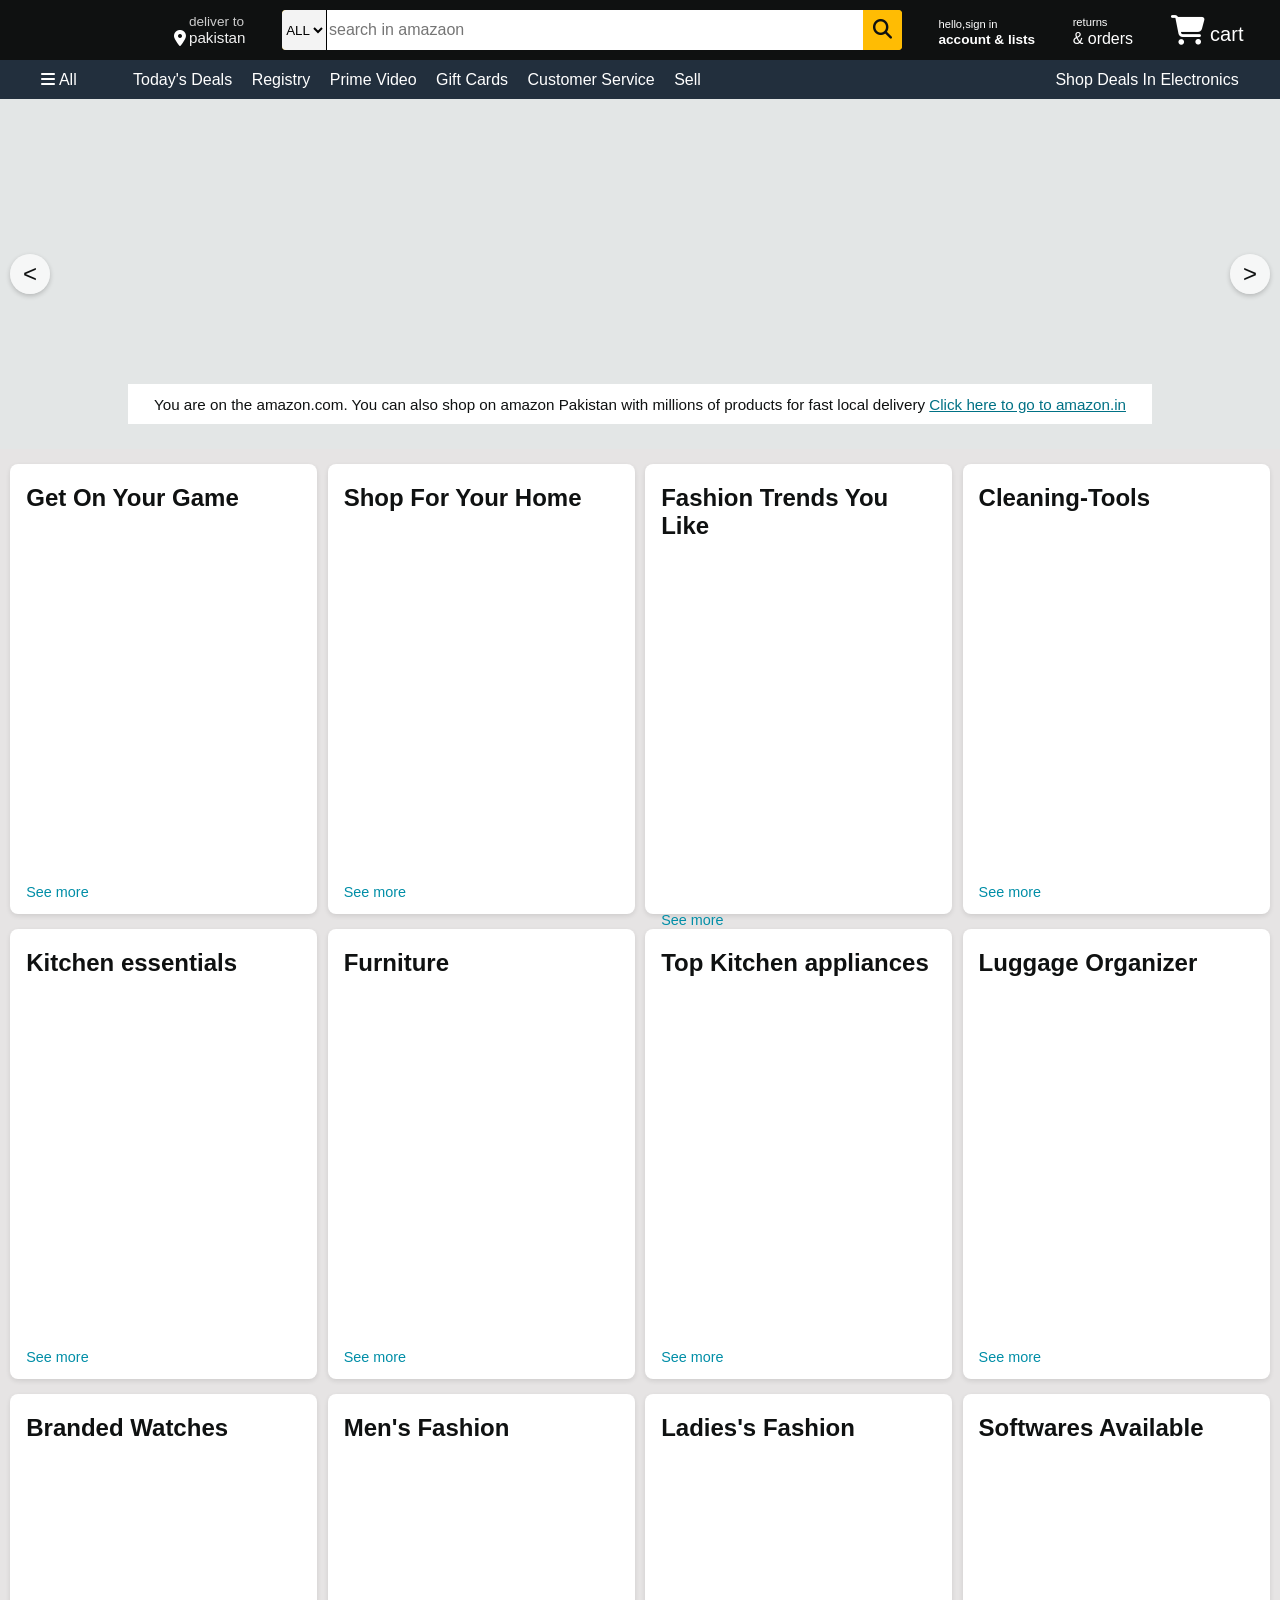
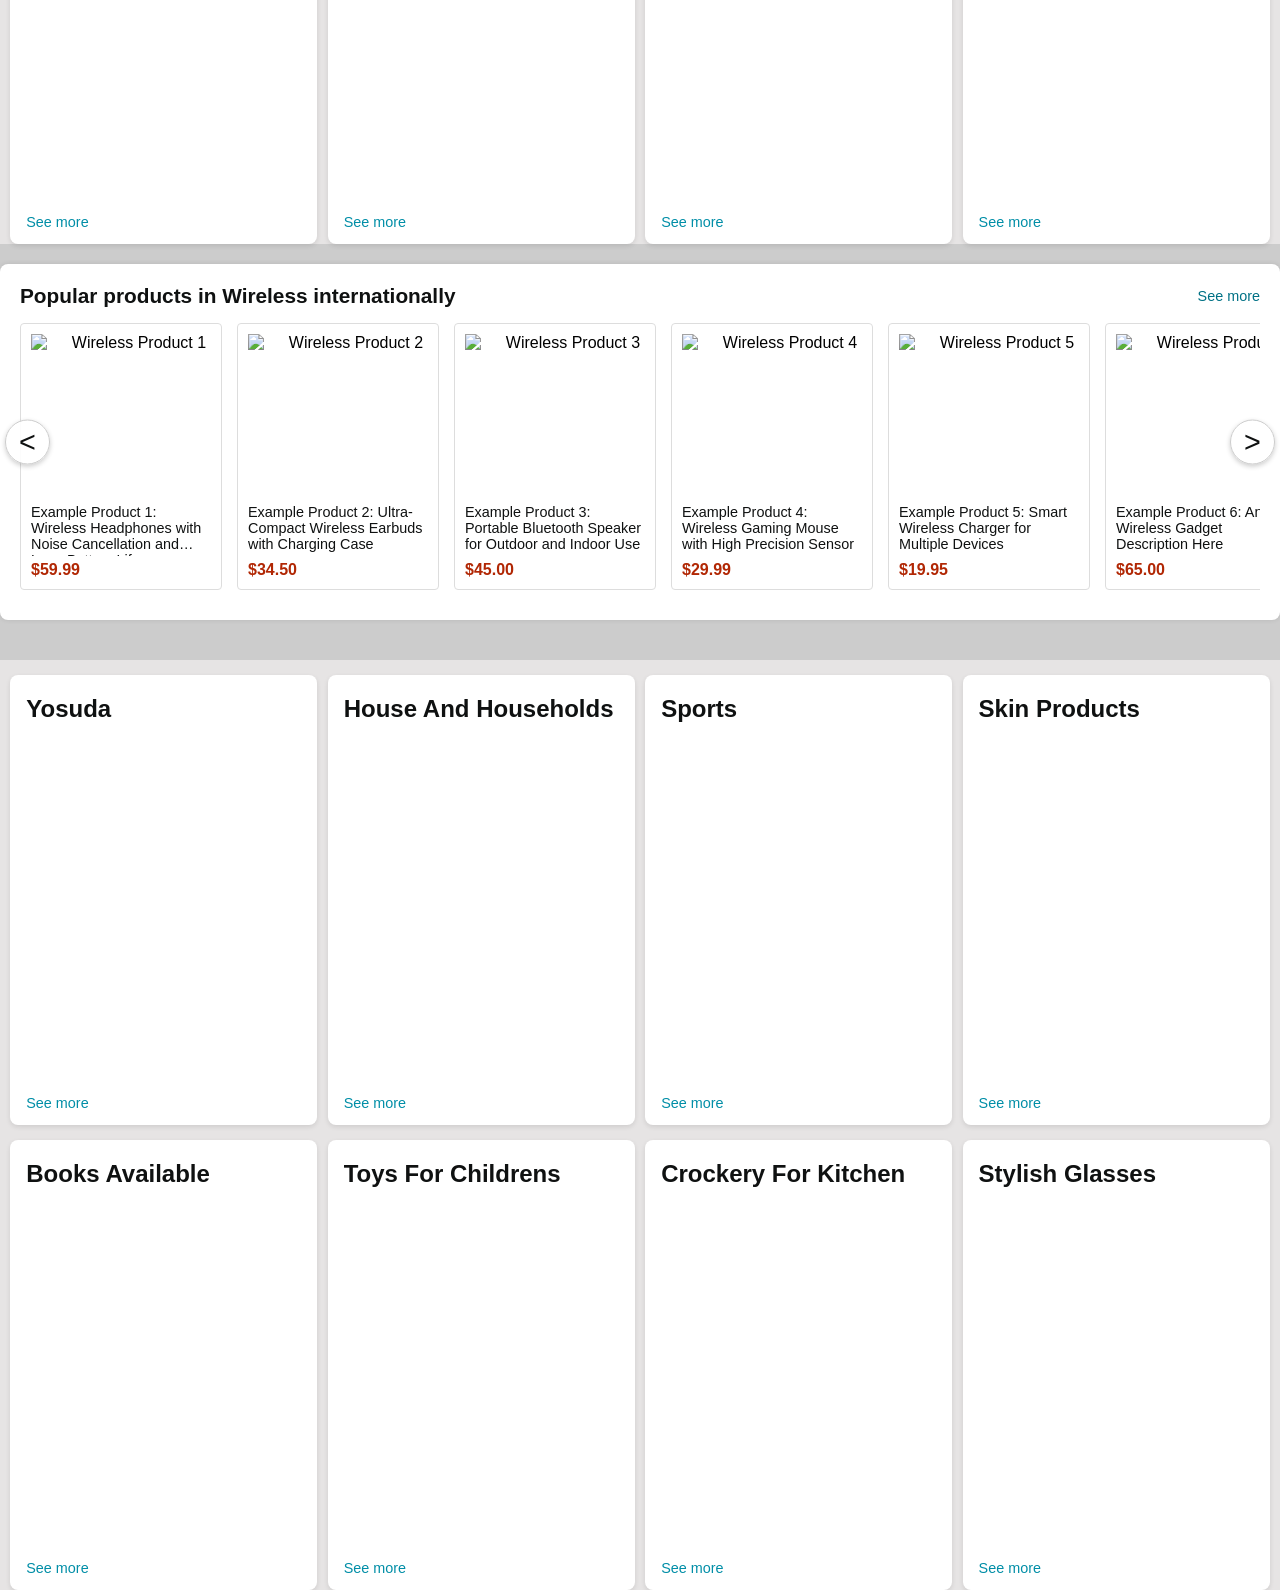
==== index.html @ 7ce976e3 "Rename animatedversionofproject.html to index.html" ====
<!DOCTYPE html>
<html lang="en">
<head>
    <meta charset="UTF-8">
    <meta name="viewport" content="width=device-width, initial-scale=1.0">
    <title>Amazon</title>
    <link rel="stylesheet" href="https://cdnjs.cloudflare.com/ajax/libs/font-awesome/6.7.2/css/all.min.css">
    <style>
        /* CSS from your project.css */
        * {
            margin: 0px;
            font-family: arial;
            border: border-box;
        }
        body {
            margin: 0px;
            font-family: arial;
            background-color: #cccccc;
        }
        .navbar {
            height: 60px;
            background-color: #0f1111;
            color: white;
            display: flex;
            align-items: center;
            justify-content: space-evenly;
        }

        .navlog {
            height: 50px;
            width: 100px;
        }

        .logu {
            background-image: url('https://www.shutterstock.com/image-vector/chattogram-bangladesh-april-24-2023-260nw-2292992631.jpg');
            background-size: cover;
            height: 50px;
            width: 100%;
        }

        .border {
            border: 1.5px solid transparent;
        }

        .border:hover {
            border: 1.5px solid white;
        }

        .hania {
            font-size: 0.85rem;
            color: #cccccc;
            margin-left: 15px;
            align-items: center;
        }

        .hasan {
            font-size: 0.95rem;
            color: #f1f1f1;
            margin-left: 3px;
        }

        .hey {
            display: flex;
            align-items: center;
        }

        .search {
            display: flex;
            justify-content: center;
            background-color: rgb(255, 201, 23);
            width: 620px;
            height: 40px;
            border-radius: 4px;
        }

        .search:hover {
            border: 3px solid rgb(255, 199, 15);
        }

        .we {
            background-color: #f3f3f3;
            width: 50px;
            text-align: center;
            border-top-left-radius: 4px;
            border-bottom-left-radius: 4px;
            border: none;
            border-right: 1px solid black !important;
            width: 45px;
            box-sizing: border-box;
        }

        .with {
            width: 100%;
            font-size: 1rem;
            border: none;
        }

        .searchicon {
            width: 45px;
            display: flex;
            justify-content: center;
            align-items: center;
            font-size: 1.2rem;
            background-color: rgb(255, 188, 3);
            border-top-right-radius: 4px;
            border-bottom-right-radius: 4px;
            color: #0f1111;
        }

        span {
            font-size: 0.7rem;
        }

        .hd {
            font-size: 0.85rem;
            font-weight: 700;
        }

        .navchart i {
            font-size: 30px;
        }

        .navchart {
            font-size: 20px;
        }

        .panel {
            height: 39px;
            background-color: #222f3d;
            display: flex;
            color: white;
            align-items: center;
            justify-content: space-evenly;
        }

        .panel-ops p {
            display: inline;
            margin-left: 15px;
        }

        .panel-ops {
            width: 70%;
            font-weight: 0.85rem;
        }

        .panel-deals {
            font-size: 0.9rem;
            font-weight: 700;
        }

        /* HERO SECTION AND CAROUSEL STYLES - REFINED */
        .hero-section {
            height: 350px; /* Reduced height for better proportions */
            position: relative;
            overflow: hidden;
            display: flex;
            align-items: flex-end;
            justify-content: center;
            background-color: #e3e6e6; /* Fallback color */
        }

        .hero-carousel-container {
            width: 100%;
            height: 100%;
            position: absolute;
            top: 0;
            left: 0;
            overflow: hidden;
            z-index: 1;
        }

        .hero-carousel {
            display: flex;
            width: 100%;
            height: 100%;
            transition: transform 0.5s ease-in-out;
        }

        .hero-carousel-item {
            min-width: 100%;
            height: 100%;
            background-size: cover;
            background-position: center top; /* Changed to center top to ensure top alignment */
            flex-shrink: 0;
            background-repeat: no-repeat;
        }

        .high {
            background-color: white;
            height: 40px;
            color: #0f1111;
            display: flex;
            justify-content: center;
            align-items: center;
            font-size: 0.95rem;
            width: 80%;
            margin-bottom: 25px;
            position: relative;
            z-index: 3;
            padding: 0 15px;
            box-sizing: border-box;
            text-align: center;
        }

        .hero-section a {
            color: #007185;
        }

        /* Scroll buttons for hero carousel */
        .hero-section .scroll-button {
            position: absolute;
            top: 50%;
            transform: translateY(-50%);
            z-index: 2;
            background-color: rgba(255, 255, 255, 0.7);
            border: none;
            border-radius: 50%;
            width: 40px;
            height: 40px;
            display: flex;
            justify-content: center;
            align-items: center;
            cursor: pointer;
            font-size: 1.5rem;
            color: #0f1111;
            box-shadow: 0 2px 5px rgba(0,0,0,0.2);
            transition: background-color 0.2s, border-color 0.2s;
        }

        .hero-section .scroll-button:hover {
            background-color: rgba(255, 255, 255, 1);
        }

        #heroScrollLeft {
            left: 10px;
        }

        #heroScrollRight {
            right: 10px;
        }

        .shop-section {
            display: flex;
            flex-wrap: wrap;
            justify-content: space-evenly;
            background-color: rgb(230, 228, 228);
        }

        .box {
            height: 450px;
            width: 24%;
            background-color: white;
            padding: 20px 0px 15px;
            margin-top: 15px;
            box-shadow: 0 2px 5px rgba(0,0,0,0.1);
            border-radius: 8px;
            box-sizing: border-box;
        }

        .box-image {
            height: 340px;
            background-size: contain; /* Changed to contain to ensure full image visibility */
            background-position: center;
            background-repeat: no-repeat;
            margin-top: 1rem;
            margin-bottom: 1rem;
        }

        .bos-content {
            margin-left: 1rem;
            margin-right: 1rem;
        }

        .bos-content h2 {
            margin-bottom: 10px;
            color: #0f1111;
        }

        .bos-content p {
            color: #018ea7;
            font-size: 0.9rem;
            cursor: pointer;
        }
        .bos-content p:hover {
            color: #c45500;
            text-decoration: underline;
        }

        /* --- New styles for horizontal scroll section --- */
        .products-carousel-container {
            background-color: white;
            margin: 20px auto 40px auto;
            padding: 20px;
            position: relative;
            overflow: hidden;
            box-shadow: 0 0 5px rgba(0,0,0,0.1);
            max-width: 98%;
            border-radius: 8px;
        }

        .carousel-header {
            display: flex;
            justify-content: space-between;
            align-items: center;
            margin-bottom: 15px;
        }

        .carousel-header h2 {
            font-size: 1.3rem;
            color: #0f1111;
        }

        .carousel-header a {
            font-size: 0.9rem;
            color: #007185;
            text-decoration: none;
        }

        .carousel-header a:hover {
            color: #c45500;
            text-decoration: underline;
        }

        .products-carousel {
            display: flex;
            overflow-x: scroll;
            scroll-behavior: smooth;
            -webkit-overflow-scrolling: touch;
            padding-bottom: 10px;
        }

        /* Hide scrollbar for a cleaner look */
        .products-carousel::-webkit-scrollbar {
            display: none;
        }
        .products-carousel {
            -ms-overflow-style: none;
            scrollbar-width: none;
        }

        .carousel-item {
            flex: 0 0 auto;
            width: 200px;
            margin-right: 15px;
            background-color: #fff;
            border: 1px solid #ddd;
            border-radius: 4px;
            overflow: hidden;
            text-align: center;
            padding-bottom: 10px;
            display: flex;
            flex-direction: column;
            justify-content: space-between;
        }

        .carousel-item:last-child {
            margin-right: 0;
        }

        .carousel-item img {
            width: 100%;
            height: 150px;
            object-fit: contain;
            display: block;
            margin-bottom: 10px;
            padding: 10px;
        }

        .carousel-item .item-info {
            padding: 0 10px;
            text-align: left;
        }

        .carousel-item p.title {
            font-size: 0.9rem;
            color: #0f1111;
            margin: 0;
            height: 3.6em;
            overflow: hidden;
            text-overflow: ellipsis;
            display: -webkit-box;
            -webkit-line-clamp: 3;
            -webkit-box-orient: vertical;
        }

        .carousel-item .price {
            font-weight: bold;
            color: #B12704;
            margin-top: 5px;
            font-size: 1rem;
        }

        /* Common scroll button positioning for product carousel */
        .products-carousel-container .scroll-button {
            position: absolute;
            top: 50%;
            transform: translateY(-50%);
            background-color: rgba(255, 255, 255, 0.9);
            border: 1px solid #ccc;
            border-radius: 50%;
            width: 45px;
            height: 45px;
            display: flex;
            justify-content: center;
            align-items: center;
            cursor: pointer;
            font-size: 1.8rem;
            color: #0f1111;
            z-index: 10;
            box-shadow: 0 2px 5px rgba(0,0,0,0.2);
            transition: background-color 0.2s, border-color 0.2s;
        }

        .products-carousel-container .scroll-button:hover {
            background-color: rgba(255, 255, 255, 1);
            border-color: #aaa;
        }

        #scrollLeft {
            left: 5px;
        }

        #scrollRight {
            right: 5px;
        }

    </style>
</head>
<body>
    <header>
        <div class="navbar">
            <div class="navlog border">
                <div class="logu"></div>
            </div>
            <div class="hello border">
                <p class="hania">deliver to</p>
                <div class="hey">
                    <i class="fa-solid fa-location-dot"></i>
                    <p class="hasan">pakistan</p>
                </div>
            </div>
            <div class="search">
                <select class="we">
                    <option>ALL</option>
                    <option>Electronics</option>
                    <option>Watches</option>
                    <option>ladies's Fashion</option>
                    <option>Men's Fashion</option>
                    <option>lagguage Organizer</option>
                </select>
                <input placeholder="search in amazaon" class="with">
                <div class="searchicon">
                    <i class="fa-solid fa-magnifying-glass"></i>
                </div>
            </div>
            <div class="signup border">
                <p><span>hello,sign in</span></p>
                <p class="hd">account & lists</p>
            </div>
            <div class="signuphey border">
                <p><span>returns</span></p>
                <p class="hds ">& orders</p>
            </div>
            <div class="navchart border">
                <i class="fa-solid fa-cart-shopping"></i>
                cart
            </div>
        </div>
        <div class="panel">
            <div class="panel-all">
                <i class="fa-solid fa-bars"></i>
                All
            </div>
            <div class="panel-ops">
                <p>Today's Deals</p>
                <p>Registry</p>
                <p>Prime Video</p>
                <p>Gift Cards</p>
                <p>Customer Service</p>
                <p>Sell</p>
            </div>
            <div id="panel-deals">
                Shop Deals In Electronics
            </div>
        </div>
    </header>
    <div class="hero-section">
        <div class="hero-carousel-container">
            <div class="hero-carousel" id="heroCarousel">
                <div class="hero-carousel-item" style="background-image: url('https://m.media-amazon.com/images/I/61DUO0NqyyL._SX3000_.jpg');"></div>
                <div class="hero-carousel-item" style="background-image: url('https://m.media-amazon.com/images/I/619geyiQI5L._SX3000_.jpg');"></div>
                <div class="hero-carousel-item" style="background-image: url('https://m.media-amazon.com/images/I/61Yx5-N155L._SX3000_.jpg');"></div>
                <div class="hero-carousel-item" style="background-image: url('https://m.media-amazon.com/images/I/71qcoYgEhzL._SX3000_.jpg');"></div>
                <div class="hero-carousel-item" style="background-image: url('https://m.media-amazon.com/images/I/61TD5JLGhIL._SX3000_.jpg');"></div>
            </div>
        </div>
        <div class="high">
            <p>You are on the amazon.com. You can also shop on amazon Pakistan with millions of products for fast local delivery <a href="#">Click here to go to amazon.in</a></p>
        </div>
        <button id="heroScrollLeft" class="scroll-button">&lt;</button>
        <button id="heroScrollRight" class="scroll-button">&gt;</button>
    </div>
    <div class="shop-section">
        <div class="box1 box">
            <div class="bos-content">
                <h2>Get On Your Game</h2>
                <div class="box-image" style="background-image: url('https://images-na.ssl-images-amazon.com/images/G/01/AmazonExports/Events/2024/Stores-Gaming/FinalGraphics/Fuji_Gaming_store_Dashboard_card_1x_EN._SY304_CB564799420_.jpg');"></div>
                <p>See more</p>
            </div>
        </div>
        <div class="box2 box">
            <div class="bos-content">
                <h2>Shop For Your Home </h2>
                <div class="box-image" style="background-image: url('hddhdhjjjjjjjjjjjjjjjjjjjjjjjjj.jpg');"></div>
                <p>See more</p>
            </div>
        </div>
        <div class="box3 box">
            <div class="bos-content">
                <h2>Fashion Trends You Like</h2>
                <div class="box-image" style="background-image: url('CURRENT.jpg');"></div>
                <p>See more</p>
            </div>
        </div>
        <div class="bos4 box">
            <div class="bos-content">
                <h2>Cleaning-Tools</h2>
                <div class="box-image" style="background-image: url('https://m.media-amazon.com/images/I/717rVaGXZ4L._AC_UL480_FMwebp_QL65_.jpg');"></div>
                <p>See more</p>
            </div>
        </div>
        <div class="bos4 box">
            <div class="bos-content">
                <h2>Kitchen essentials</h2>
                <div class="box-image" style="background-image: url('djjddjdjd.jpg');"></div>
                <p>See more</p>
            </div>
        </div>
        <div class="bos4 box">
            <div class="bos-content">
                <h2>Furniture</h2>
                <div class="box-image" style="background-image: url('https://m.media-amazon.com/images/I/81pt+9hPvRL._AC_UL480_FMwebp_QL65_.jpg');"></div>
                <p>See more</p>
            </div>
        </div>
        <div class="bos4 box">
            <div class="bos-content">
                <h2>Top Kitchen appliances</h2>
                <div class="box-image" style="background-image: url('KITCHEN.jpg');"></div>
                <p>See more</p>
            </div>
        </div>
        <div class="bos4 box">
            <div class="bos-content">
                <h2>Luggage Organizer</h2>
                <div class="box-image" style="background-image: url('https://m.media-amazon.com/images/I/71puunyRkGL._AC_UL480_FMwebp_QL65_.jpg');"></div>
                <p>See more</p>
            </div>
        </div>
        <div class="bos4 box">
            <div class="bos-content">
                <h2>Branded Watches</h2>
                <div class="box-image" style="background-image: url('https://m.media-amazon.com/images/I/61im3OsaksL._AC_UL480_FMwebp_QL65_.jpg');"></div>
                <p>See more</p>
            </div>
        </div>
        <div class="bos4 box">
            <div class="bos-content">
                <h2>Men's Fashion</h2>
                <div class="box-image" style="background-image: url('https://m.media-amazon.com/images/I/710o0VupScL._AC_UL480_FMwebp_QL65_.jpg');"></div>
                <p>See more</p>
            </div>
        </div>
        <div class="bos4 box">
            <div class="bos-content">
                <h2>Ladies's Fashion</h2>
                <div class="box-image" style="background-image: url('https://m.media-amazon.com/images/I/61JCHH0bX5L._AC_UL480_FMwebp_QL65_.jpg');"></div>
                <p>See more</p>
            </div>
        </div>
        <div class="bos4 box">
            <div class="bos-content">
                <h2>Softwares Available</h2>
                <div class="box-image" style="background-image: url('https://m.media-amazon.com/images/I/71dIA+61J2L._AC_UY327_FMwebp_QL65_.jpg');"></div>
                <p>See more</p>
            </div>
        </div>
    </div>

    <div class="products-carousel-container">
        <div class="carousel-header">
            <h2>Popular products in Wireless internationally</h2>
            <a href="#">See more</a>
        </div>
        <div class="products-carousel" id="productsCarousel">
            <div class="carousel-item">
                <img src="https://m.media-amazon.com/images/I/51oKJkR+k9L._AC_SY200_.jpg" alt="Wireless Product 1">
                <div class="item-info">
                    <p class="title">Example Product 1: Wireless Headphones with Noise Cancellation and Long Battery Life</p>
                    <p class="price">$59.99</p>
                </div>
            </div>
            <div class="carousel-item">
                <img src="https://m.media-amazon.com/images/I/71XpjL4qkPL._AC_SY200_.jpg" alt="Wireless Product 2">
                <div class="item-info">
                    <p class="title">Example Product 2: Ultra-Compact Wireless Earbuds with Charging Case</p>
                    <p class="price">$34.50</p>
                </div>
            </div>
            <div class="carousel-item">
                <img src="https://m.media-amazon.com/images/I/61oUfE5lY-L._AC_SY200_.jpg" alt="Wireless Product 3">
                <div class="item-info">
                    <p class="title">Example Product 3: Portable Bluetooth Speaker for Outdoor and Indoor Use</p>
                    <p class="price">$45.00</p>
                </div>
            </div>
            <div class="carousel-item">
                <img src="https://m.media-amazon.com/images/I/61ppcpeZw1L._AC_SY200_.jpg" alt="Wireless Product 4">
                <div class="item-info">
                    <p class="title">Example Product 4: Wireless Gaming Mouse with High Precision Sensor</p>
                    <p class="price">$29.99</p>
                </div>
            </div>
            <div class="carousel-item">
                <img src="https://m.media-amazon.com/images/I/610Jl4dUB7L._AC_SY200_.jpg" alt="Wireless Product 5">
                <div class="item-info">
                    <p class="title">Example Product 5: Smart Wireless Charger for Multiple Devices</p>
                    <p class="price">$19.95</p>
                </div>
            </div>
            <div class="carousel-item">
                <img src="https://m.media-amazon.com/images/I/51oKJkR+k9L._AC_SY200_.jpg" alt="Wireless Product 6">
                <div class="item-info">
                    <p class="title">Example Product 6: Another Wireless Gadget Description Here</p>
                    <p class="price">$65.00</p>
                </div>
            </div>
            <div class="carousel-item">
                <img src="https://m.media-amazon.com/images/I/71XpjL4qkPL._AC_SY200_.jpg" alt="Wireless Product 7">
                <div class="item-info">
                    <p class="title">Example Product 7: High-Quality Wireless Audio System</p>
                    <p class="price">$120.00</p>
                </div>
            </div>
            <div class="carousel-item">
                <img src="https://m.media-amazon.com/images/I/71XpjL4qkPL._AC_SY200_.jpg" alt="Wireless Product 7">
                <div class="item-info">
                    <p class="title">Example Product 7: High-Quality Wireless Audio System</p>
                    <p class="price">$120.00</p>
                </div>
            </div>
            <div class="carousel-item">
                <img src="https://m.media-amazon.com/images/I/51KP3UHdKML._AC_UY327_FMwebp_QL65_.jpg" alt="Wireless Product 7">
                <div class="item-info">
                    <p class="title">AI Real-Time Translation Earbuds for iPhone & Android - 144 Language Wireless Translator Headphones, 3-in-1 Bluetooth Earbuds with Portable Charging Case for Travel, Business, Learning
                        4.6 out of 5 stars 70</p>
                    <p class="price">$120.00</p>
                </div>
            </div>
            <div class="carousel-item">
                <img src="https://m.media-amazon.com/images/I/71uyX5g5G7L._AC_UY327_FMwebp_QL65_.jpg" alt="Wireless Product 7">
                <div class="item-info">
                    <p class="title">Example Product 8: High-Quality Wireless Audio System and noise efffectless</p>
                    <p class="price">$160.00</p>
                </div>
            </div>
            <div class="carousel-item">
                <img src="https://m.media-amazon.com/images/I/81xr+BrYBwL._AC_UY327_FMwebp_QL65_.jpg" alt="Wireless Product 7">
                <div class="item-info">
                    <p class="title">Example Product 9: High-Quality Wireless Audio System and good quality</p>
                    <p class="price">$90.00</p>
                </div>
            </div>
            <div class="carousel-item">
                <img src="https://m.media-amazon.com/images/I/61WKcjkiy5L._AC_UY327_FMwebp_QL65_.jpg" alt="Wireless Product 7">
                <div class="item-info">
                    <p class="title">Universal Travel Adapter with 2 PD20W USB-C & 2 QC18W USB-A Ports, Fast Charging International Power Plug Adapter, All-in-One Worldwide Adaptor Converter Wall Charger for US EU UK AUS Asia
                        4.5 out of 5 stars </p>
                    <p class="price">$180.00</p>
                </div>
            </div>
            <div class="carousel-item">
                <img src="https://m.media-amazon.com/images/I/61w+rTqJ1VL._AC_UY327_FMwebp_QL65_.jpg" alt="Wireless Product 7">
                <div class="item-info">
                    <p class="title">Mini Projector, Support 4K 1080P Portable Projector with Dual Band WIFI6 5G Wireless 5.2 Bluetooth Android 11, 200 ANSI Lumens, 180° Rotatable, Auto Keystone Correction,35"-130" Screen Video Projector
                        4.0 out of 5 stars </p>
                    <p class="price">$140.00</p>
                </div>
            </div>
            <div class="carousel-item">
                <img src="https://m.media-amazon.com/images/I/51tbWVPtckL._AC_UY327_FMwebp_QL65_.jpg" alt="Wireless Product 7">
                <div class="item-info">
                    <p class="title">PS4 Slim 500GB Console + Controller</p>
                    <p class="price">$110.00</p>
                </div>
            </div>
        </div>
        <button id="scrollLeft" class="scroll-button">&lt;</button>
        <button id="scrollRight" class="scroll-button">&gt;</button>
    </div>
    <div class="shop-section">
        <div class="box">
            <div class="bos-content">
                <h2>Yosuda</h2>
                <div class="box-image" style="background-image: url('https://m.media-amazon.com/images/I/71PYD65+psL._AC_UY327_FMwebp_QL65_.jpg');"></div>
                <p>See more</p>
            </div>
        </div>

        <div class="box">
            <div class="bos-content">
                <h2>House And Households</h2>
                <div class="box-image" style="background-image: url('https://m.media-amazon.com/images/I/61g3ZXFb10L._AC_UL480_FMwebp_QL65_.jpg');"></div>
                <p>See more</p>
            </div>
        </div>
        <div class="box">
            <div class="bos-content">
                <h2>Sports</h2>
                <div class="box-image" style="background-image: url('https://m.media-amazon.com/images/I/51fNN0bqk7L._AC_UL480_FMwebp_QL65_.jpg');"></div>
                <p>See more</p>
            </div>
        </div>
        <div class="box">
            <div class="bos-content">
                <h2>Skin Products</h2>
                <div class="box-image" style="background-image: url('https://m.media-amazon.com/images/I/717F3ObzIeL._AC_UL480_FMwebp_QL65_.jpg');"></div>
                <p>See more</p>
            </div>
        </div>
        <div class="box">
            <div class="bos-content">
                <h2>Books Available</h2>
                <div class="box-image" style="background-image: url('https://m.media-amazon.com/images/I/51UmNg33hCL._AC_UY399_FMwebp_.jpg?aicid=books-design-system-web');"></div>
                <p>See more</p>
            </div>
        </div>
        <div class="box">
            <div class="bos-content">
                <h2>Toys For Childrens</h2>
                <div class="box-image" style="background-image: url('https://m.media-amazon.com/images/I/71+UUqhLe5L._AC_UL480_FMwebp_QL65_.jpg');"></div>
                <p>See more</p>
            </div>
        </div>
        <div class="box">
            <div class="bos-content">
                <h2>Crockery For Kitchen</h2>
                <div class="box-image" style="background-image: url('https://img.drz.lazcdn.com/static/pk/p/38fbc07032b2926658c23b5c4dc7c052.jpg_200x200q80.avif');"></div>
                <p>See more</p>
            </div>
        </div>
        <div class="box">
            <div class="bos-content">
                <h2>Stylish Glasses</h2>
                <div class="box-image" style="background-image:url('https://m.media-amazon.com/images/I/61tfFIkBmHL._AC_UL480_FMwebp_QL65_.jpg');"></div>
                <p>See more</p>
            </div>
        </div>
    </div>
    <script>
        document.addEventListener('DOMContentLoaded', function() {
            // Product Carousel Logic
            const productsCarousel = document.getElementById('productsCarousel');
            const productsScrollLeftBtn = document.getElementById('scrollLeft');
            const productsScrollRightBtn = document.getElementById('scrollRight');

            if (productsCarousel && productsScrollLeftBtn && productsScrollRightBtn) {
                productsScrollRightBtn.addEventListener('click', () => {
                    productsCarousel.scrollBy({
                        left: 300,
                        behavior: 'smooth'
                    });
                });

                productsScrollLeftBtn.addEventListener('click', () => {
                    productsCarousel.scrollBy({
                        left: -300,
                        behavior: 'smooth'
                    });
                });
            }

            // Hero Carousel Logic
            const heroCarousel = document.getElementById('heroCarousel');
            const heroScrollLeftBtn = document.getElementById('heroScrollLeft');
            const heroScrollRightBtn = document.getElementById('heroScrollRight');
            const heroItems = document.querySelectorAll('.hero-carousel-item');
            let currentHeroIndex = 0;
            const totalHeroItems = heroItems.length;
            let heroAutoplayInterval;

            function updateHeroCarousel() {
                const offset = -currentHeroIndex * 100;
                heroCarousel.style.transform = `translateX(${offset}%)`;
            }

            function showNextHeroItem() {
                currentHeroIndex = (currentHeroIndex + 1) % totalHeroItems;
                updateHeroCarousel();
            }

            function showPrevHeroItem() {
                currentHeroIndex = (currentHeroIndex - 1 + totalHeroItems) % totalHeroItems;
                updateHeroCarousel();
            }

            function startHeroAutoplay() {
                clearInterval(heroAutoplayInterval);
                heroAutoplayInterval = setInterval(showNextHeroItem, 3000);
            }

            // Manual navigation for hero carousel
            if (heroScrollLeftBtn && heroScrollRightBtn) {
                heroScrollRightBtn.addEventListener('click', () => {
                    showNextHeroItem();
                    startHeroAutoplay();
                });
                heroScrollLeftBtn.addEventListener('click', () => {
                    showPrevHeroItem();
                    startHeroAutoplay();
                });
            }

            // Pause autoplay when hovering over carousel
            heroCarousel.addEventListener('mouseenter', () => {
                clearInterval(heroAutoplayInterval);
            });

            heroCarousel.addEventListener('mouseleave', () => {
                startHeroAutoplay();
            });

            // Initial load and autoplay start
            updateHeroCarousel();
            startHeroAutoplay();
        });
    </script>

</body>
</html>
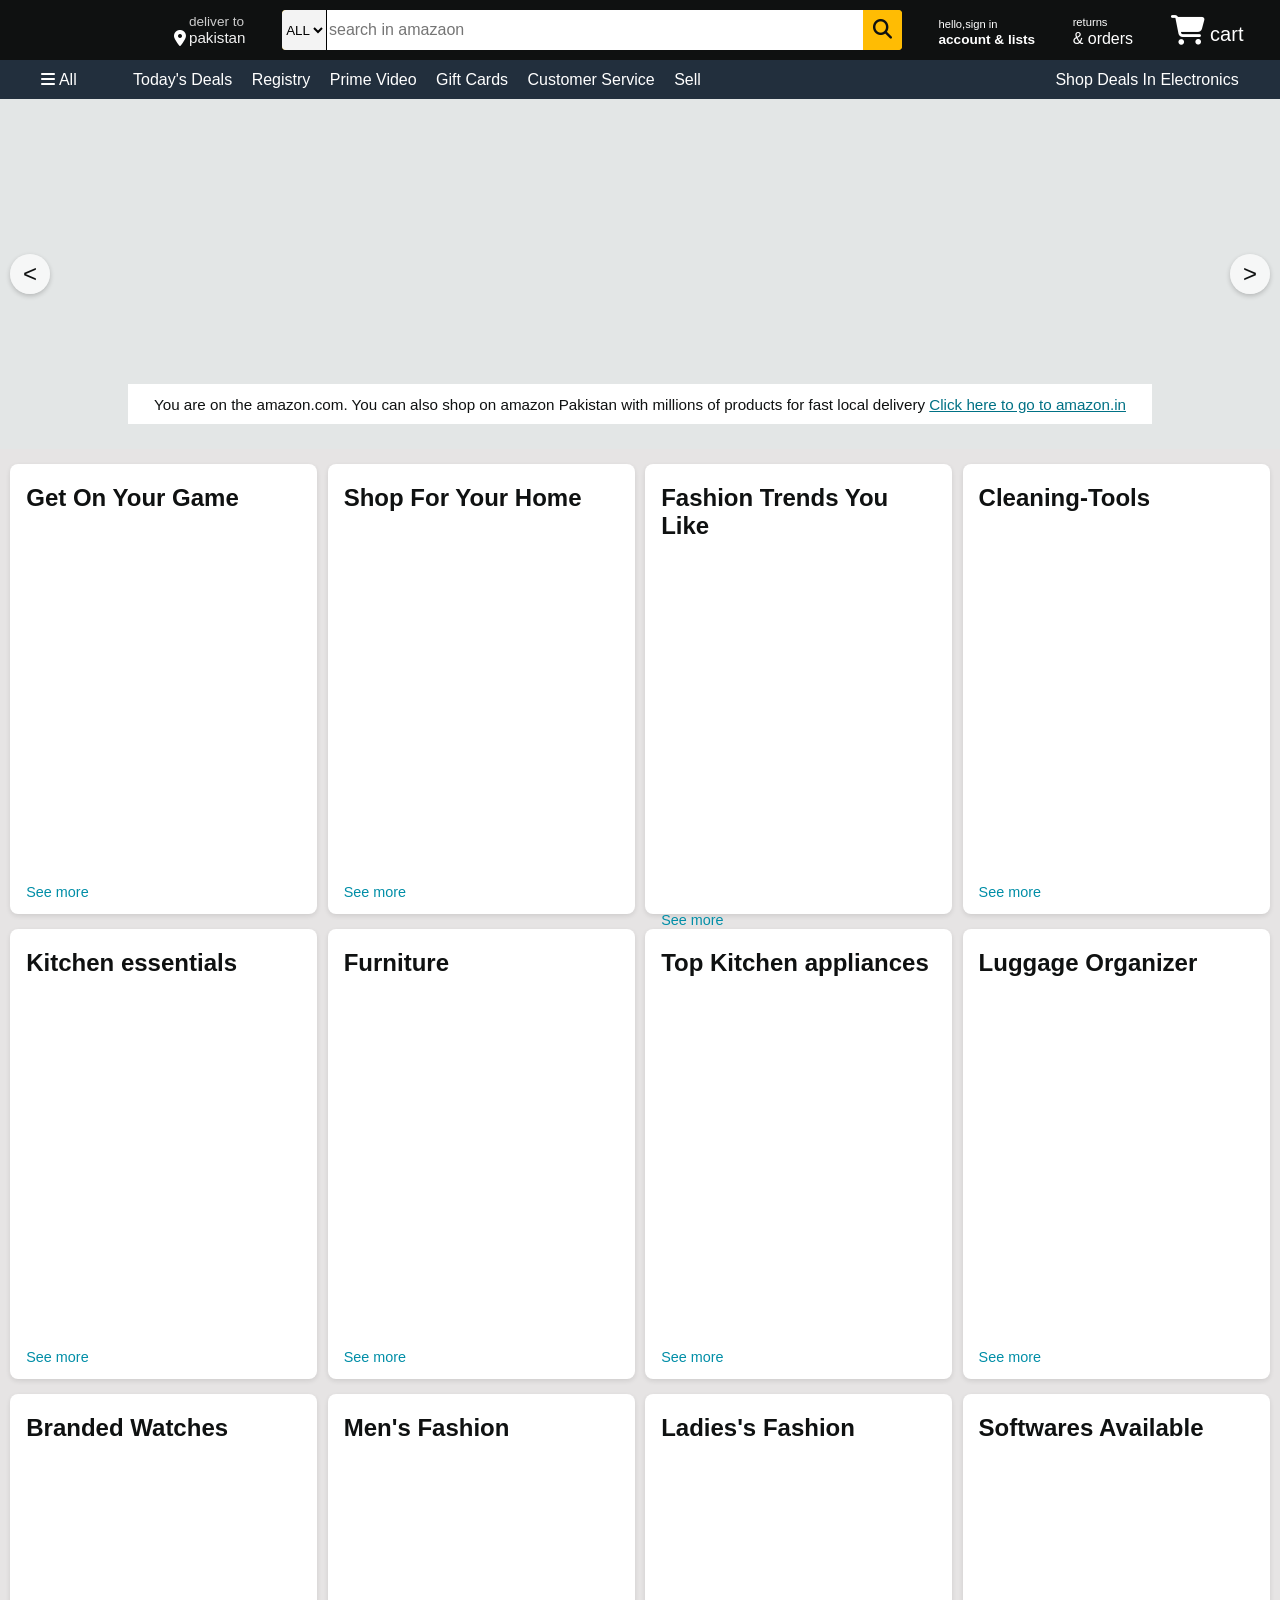
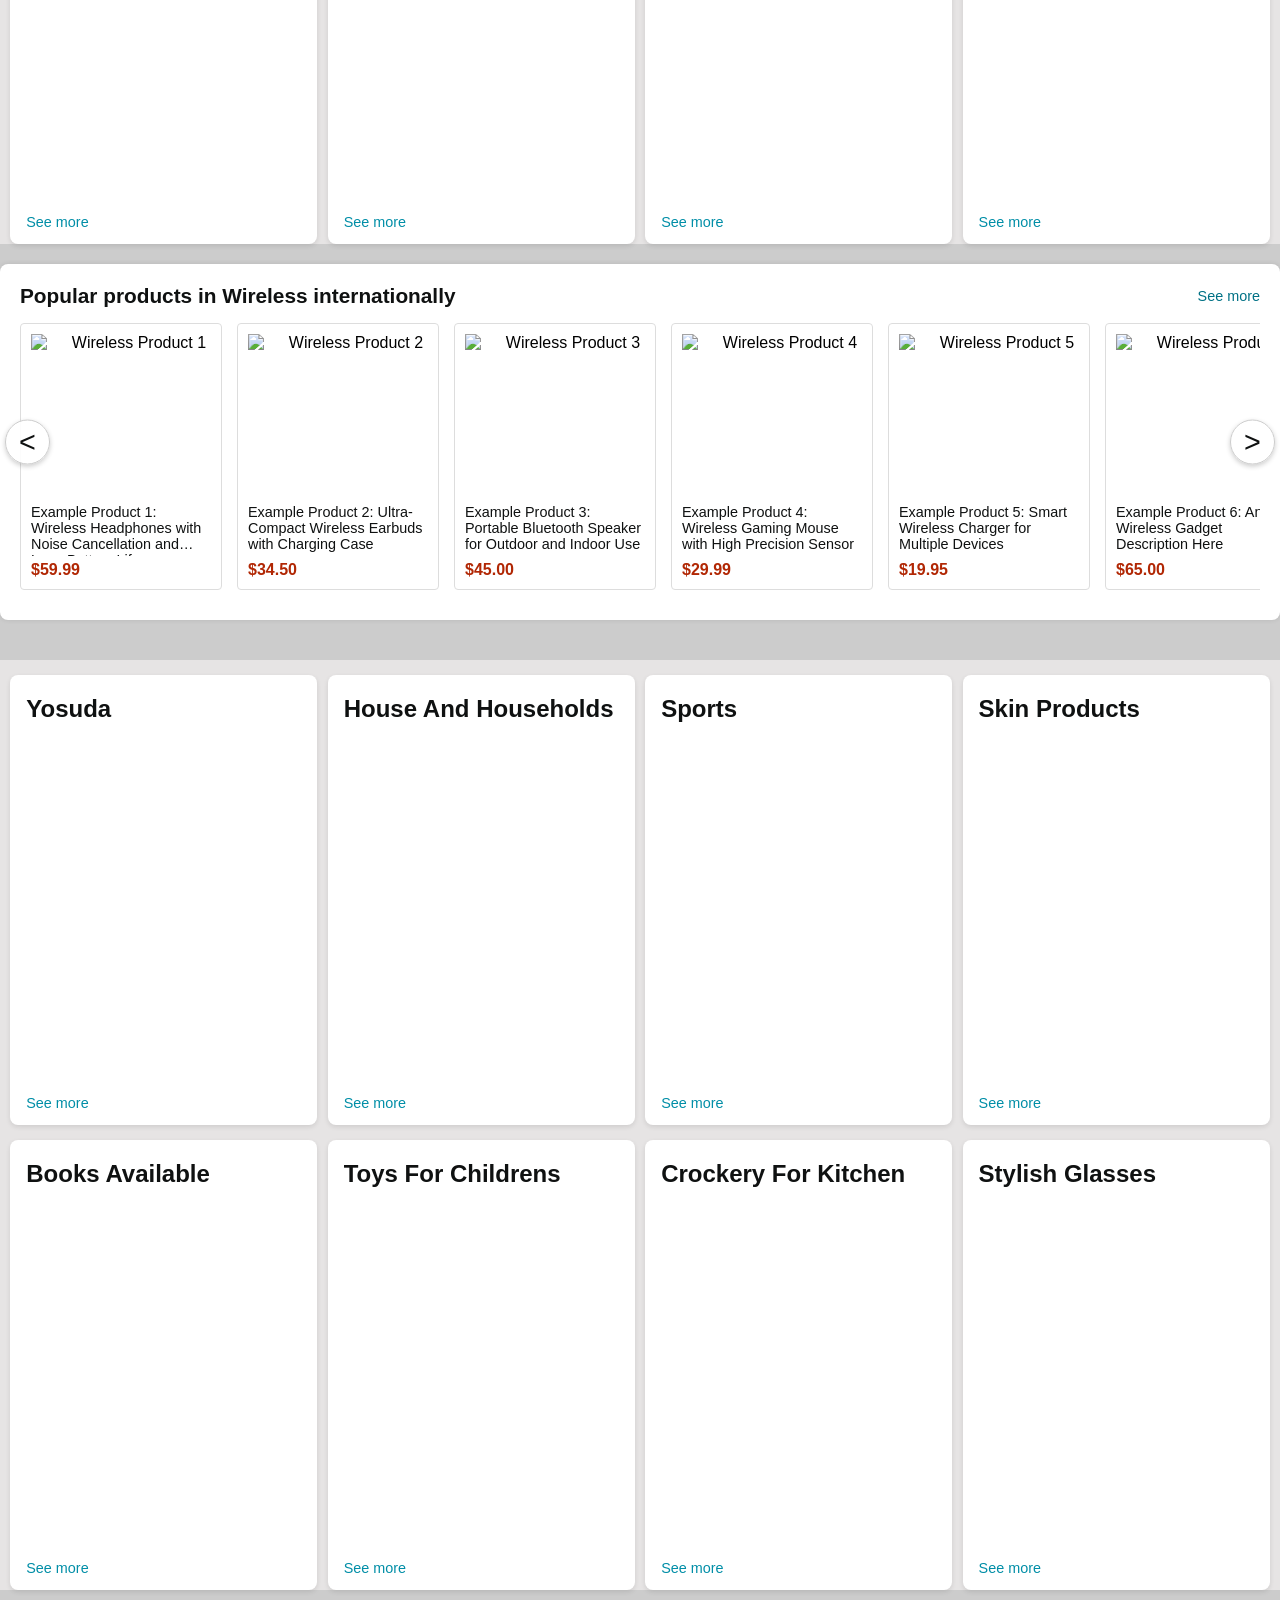
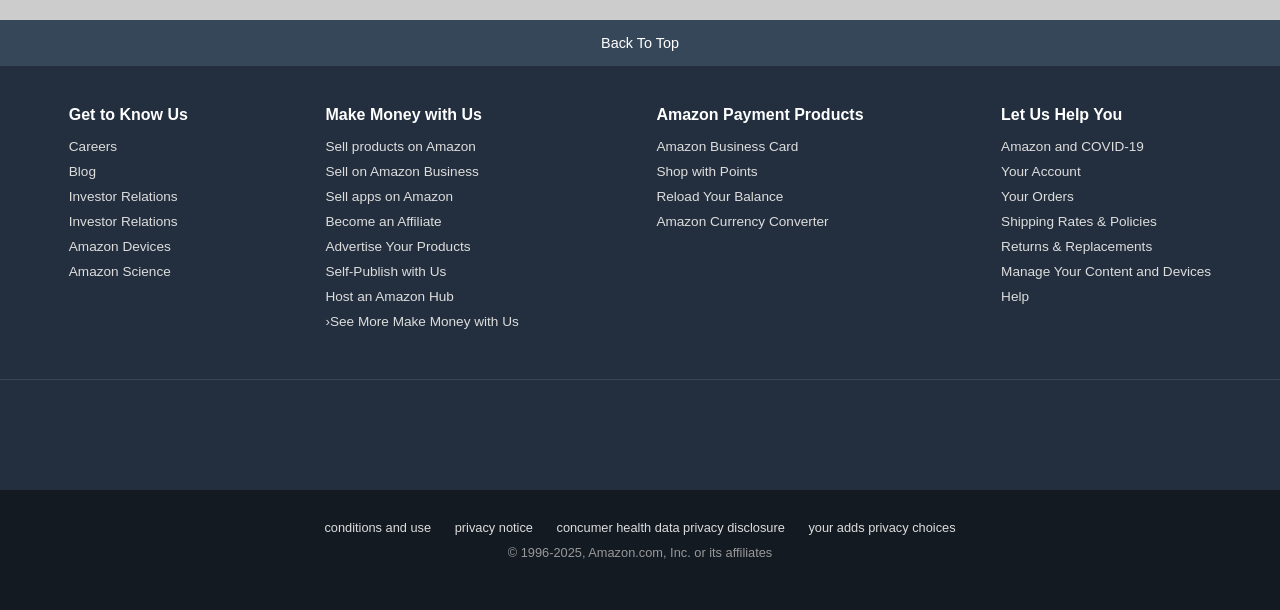
==== commit 3806531f: "Add files via upload" ====
--- a/index.html
+++ b/index.html
@@ -1,840 +1,1005 @@
-<!DOCTYPE html>
-<html lang="en">
-<head>
-    <meta charset="UTF-8">
-    <meta name="viewport" content="width=device-width, initial-scale=1.0">
-    <title>Amazon</title>
-    <link rel="stylesheet" href="https://cdnjs.cloudflare.com/ajax/libs/font-awesome/6.7.2/css/all.min.css">
-    <style>
-        /* CSS from your project.css */
-        * {
-            margin: 0px;
-            font-family: arial;
-            border: border-box;
-        }
-        body {
-            margin: 0px;
-            font-family: arial;
-            background-color: #cccccc;
-        }
-        .navbar {
-            height: 60px;
-            background-color: #0f1111;
-            color: white;
-            display: flex;
-            align-items: center;
-            justify-content: space-evenly;
-        }
-
-        .navlog {
-            height: 50px;
-            width: 100px;
-        }
-
-        .logu {
-            background-image: url('https://www.shutterstock.com/image-vector/chattogram-bangladesh-april-24-2023-260nw-2292992631.jpg');
-            background-size: cover;
-            height: 50px;
-            width: 100%;
-        }
-
-        .border {
-            border: 1.5px solid transparent;
-        }
-
-        .border:hover {
-            border: 1.5px solid white;
-        }
-
-        .hania {
-            font-size: 0.85rem;
-            color: #cccccc;
-            margin-left: 15px;
-            align-items: center;
-        }
-
-        .hasan {
-            font-size: 0.95rem;
-            color: #f1f1f1;
-            margin-left: 3px;
-        }
-
-        .hey {
-            display: flex;
-            align-items: center;
-        }
-
-        .search {
-            display: flex;
-            justify-content: center;
-            background-color: rgb(255, 201, 23);
-            width: 620px;
-            height: 40px;
-            border-radius: 4px;
-        }
-
-        .search:hover {
-            border: 3px solid rgb(255, 199, 15);
-        }
-
-        .we {
-            background-color: #f3f3f3;
-            width: 50px;
-            text-align: center;
-            border-top-left-radius: 4px;
-            border-bottom-left-radius: 4px;
-            border: none;
-            border-right: 1px solid black !important;
-            width: 45px;
-            box-sizing: border-box;
-        }
-
-        .with {
-            width: 100%;
-            font-size: 1rem;
-            border: none;
-        }
-
-        .searchicon {
-            width: 45px;
-            display: flex;
-            justify-content: center;
-            align-items: center;
-            font-size: 1.2rem;
-            background-color: rgb(255, 188, 3);
-            border-top-right-radius: 4px;
-            border-bottom-right-radius: 4px;
-            color: #0f1111;
-        }
-
-        span {
-            font-size: 0.7rem;
-        }
-
-        .hd {
-            font-size: 0.85rem;
-            font-weight: 700;
-        }
-
-        .navchart i {
-            font-size: 30px;
-        }
-
-        .navchart {
-            font-size: 20px;
-        }
-
-        .panel {
-            height: 39px;
-            background-color: #222f3d;
-            display: flex;
-            color: white;
-            align-items: center;
-            justify-content: space-evenly;
-        }
-
-        .panel-ops p {
-            display: inline;
-            margin-left: 15px;
-        }
-
-        .panel-ops {
-            width: 70%;
-            font-weight: 0.85rem;
-        }
-
-        .panel-deals {
-            font-size: 0.9rem;
-            font-weight: 700;
-        }
-
-        /* HERO SECTION AND CAROUSEL STYLES - REFINED */
-        .hero-section {
-            height: 350px; /* Reduced height for better proportions */
-            position: relative;
-            overflow: hidden;
-            display: flex;
-            align-items: flex-end;
-            justify-content: center;
-            background-color: #e3e6e6; /* Fallback color */
-        }
-
-        .hero-carousel-container {
-            width: 100%;
-            height: 100%;
-            position: absolute;
-            top: 0;
-            left: 0;
-            overflow: hidden;
-            z-index: 1;
-        }
-
-        .hero-carousel {
-            display: flex;
-            width: 100%;
-            height: 100%;
-            transition: transform 0.5s ease-in-out;
-        }
-
-        .hero-carousel-item {
-            min-width: 100%;
-            height: 100%;
-            background-size: cover;
-            background-position: center top; /* Changed to center top to ensure top alignment */
-            flex-shrink: 0;
-            background-repeat: no-repeat;
-        }
-
-        .high {
-            background-color: white;
-            height: 40px;
-            color: #0f1111;
-            display: flex;
-            justify-content: center;
-            align-items: center;
-            font-size: 0.95rem;
-            width: 80%;
-            margin-bottom: 25px;
-            position: relative;
-            z-index: 3;
-            padding: 0 15px;
-            box-sizing: border-box;
-            text-align: center;
-        }
-
-        .hero-section a {
-            color: #007185;
-        }
-
-        /* Scroll buttons for hero carousel */
-        .hero-section .scroll-button {
-            position: absolute;
-            top: 50%;
-            transform: translateY(-50%);
-            z-index: 2;
-            background-color: rgba(255, 255, 255, 0.7);
-            border: none;
-            border-radius: 50%;
-            width: 40px;
-            height: 40px;
-            display: flex;
-            justify-content: center;
-            align-items: center;
-            cursor: pointer;
-            font-size: 1.5rem;
-            color: #0f1111;
-            box-shadow: 0 2px 5px rgba(0,0,0,0.2);
-            transition: background-color 0.2s, border-color 0.2s;
-        }
-
-        .hero-section .scroll-button:hover {
-            background-color: rgba(255, 255, 255, 1);
-        }
-
-        #heroScrollLeft {
-            left: 10px;
-        }
-
-        #heroScrollRight {
-            right: 10px;
-        }
-
-        .shop-section {
-            display: flex;
-            flex-wrap: wrap;
-            justify-content: space-evenly;
-            background-color: rgb(230, 228, 228);
-        }
-
-        .box {
-            height: 450px;
-            width: 24%;
-            background-color: white;
-            padding: 20px 0px 15px;
-            margin-top: 15px;
-            box-shadow: 0 2px 5px rgba(0,0,0,0.1);
-            border-radius: 8px;
-            box-sizing: border-box;
-        }
-
-        .box-image {
-            height: 340px;
-            background-size: contain; /* Changed to contain to ensure full image visibility */
-            background-position: center;
-            background-repeat: no-repeat;
-            margin-top: 1rem;
-            margin-bottom: 1rem;
-        }
-
-        .bos-content {
-            margin-left: 1rem;
-            margin-right: 1rem;
-        }
-
-        .bos-content h2 {
-            margin-bottom: 10px;
-            color: #0f1111;
-        }
-
-        .bos-content p {
-            color: #018ea7;
-            font-size: 0.9rem;
-            cursor: pointer;
-        }
-        .bos-content p:hover {
-            color: #c45500;
-            text-decoration: underline;
-        }
-
-        /* --- New styles for horizontal scroll section --- */
-        .products-carousel-container {
-            background-color: white;
-            margin: 20px auto 40px auto;
-            padding: 20px;
-            position: relative;
-            overflow: hidden;
-            box-shadow: 0 0 5px rgba(0,0,0,0.1);
-            max-width: 98%;
-            border-radius: 8px;
-        }
-
-        .carousel-header {
-            display: flex;
-            justify-content: space-between;
-            align-items: center;
-            margin-bottom: 15px;
-        }
-
-        .carousel-header h2 {
-            font-size: 1.3rem;
-            color: #0f1111;
-        }
-
-        .carousel-header a {
-            font-size: 0.9rem;
-            color: #007185;
-            text-decoration: none;
-        }
-
-        .carousel-header a:hover {
-            color: #c45500;
-            text-decoration: underline;
-        }
-
-        .products-carousel {
-            display: flex;
-            overflow-x: scroll;
-            scroll-behavior: smooth;
-            -webkit-overflow-scrolling: touch;
-            padding-bottom: 10px;
-        }
-
-        /* Hide scrollbar for a cleaner look */
-        .products-carousel::-webkit-scrollbar {
-            display: none;
-        }
-        .products-carousel {
-            -ms-overflow-style: none;
-            scrollbar-width: none;
-        }
-
-        .carousel-item {
-            flex: 0 0 auto;
-            width: 200px;
-            margin-right: 15px;
-            background-color: #fff;
-            border: 1px solid #ddd;
-            border-radius: 4px;
-            overflow: hidden;
-            text-align: center;
-            padding-bottom: 10px;
-            display: flex;
-            flex-direction: column;
-            justify-content: space-between;
-        }
-
-        .carousel-item:last-child {
-            margin-right: 0;
-        }
-
-        .carousel-item img {
-            width: 100%;
-            height: 150px;
-            object-fit: contain;
-            display: block;
-            margin-bottom: 10px;
-            padding: 10px;
-        }
-
-        .carousel-item .item-info {
-            padding: 0 10px;
-            text-align: left;
-        }
-
-        .carousel-item p.title {
-            font-size: 0.9rem;
-            color: #0f1111;
-            margin: 0;
-            height: 3.6em;
-            overflow: hidden;
-            text-overflow: ellipsis;
-            display: -webkit-box;
-            -webkit-line-clamp: 3;
-            -webkit-box-orient: vertical;
-        }
-
-        .carousel-item .price {
-            font-weight: bold;
-            color: #B12704;
-            margin-top: 5px;
-            font-size: 1rem;
-        }
-
-        /* Common scroll button positioning for product carousel */
-        .products-carousel-container .scroll-button {
-            position: absolute;
-            top: 50%;
-            transform: translateY(-50%);
-            background-color: rgba(255, 255, 255, 0.9);
-            border: 1px solid #ccc;
-            border-radius: 50%;
-            width: 45px;
-            height: 45px;
-            display: flex;
-            justify-content: center;
-            align-items: center;
-            cursor: pointer;
-            font-size: 1.8rem;
-            color: #0f1111;
-            z-index: 10;
-            box-shadow: 0 2px 5px rgba(0,0,0,0.2);
-            transition: background-color 0.2s, border-color 0.2s;
-        }
-
-        .products-carousel-container .scroll-button:hover {
-            background-color: rgba(255, 255, 255, 1);
-            border-color: #aaa;
-        }
-
-        #scrollLeft {
-            left: 5px;
-        }
-
-        #scrollRight {
-            right: 5px;
-        }
-
-    </style>
-</head>
-<body>
-    <header>
-        <div class="navbar">
-            <div class="navlog border">
-                <div class="logu"></div>
-            </div>
-            <div class="hello border">
-                <p class="hania">deliver to</p>
-                <div class="hey">
-                    <i class="fa-solid fa-location-dot"></i>
-                    <p class="hasan">pakistan</p>
-                </div>
-            </div>
-            <div class="search">
-                <select class="we">
-                    <option>ALL</option>
-                    <option>Electronics</option>
-                    <option>Watches</option>
-                    <option>ladies's Fashion</option>
-                    <option>Men's Fashion</option>
-                    <option>lagguage Organizer</option>
-                </select>
-                <input placeholder="search in amazaon" class="with">
-                <div class="searchicon">
-                    <i class="fa-solid fa-magnifying-glass"></i>
-                </div>
-            </div>
-            <div class="signup border">
-                <p><span>hello,sign in</span></p>
-                <p class="hd">account & lists</p>
-            </div>
-            <div class="signuphey border">
-                <p><span>returns</span></p>
-                <p class="hds ">& orders</p>
-            </div>
-            <div class="navchart border">
-                <i class="fa-solid fa-cart-shopping"></i>
-                cart
-            </div>
-        </div>
-        <div class="panel">
-            <div class="panel-all">
-                <i class="fa-solid fa-bars"></i>
-                All
-            </div>
-            <div class="panel-ops">
-                <p>Today's Deals</p>
-                <p>Registry</p>
-                <p>Prime Video</p>
-                <p>Gift Cards</p>
-                <p>Customer Service</p>
-                <p>Sell</p>
-            </div>
-            <div id="panel-deals">
-                Shop Deals In Electronics
-            </div>
-        </div>
-    </header>
-    <div class="hero-section">
-        <div class="hero-carousel-container">
-            <div class="hero-carousel" id="heroCarousel">
-                <div class="hero-carousel-item" style="background-image: url('https://m.media-amazon.com/images/I/61DUO0NqyyL._SX3000_.jpg');"></div>
-                <div class="hero-carousel-item" style="background-image: url('https://m.media-amazon.com/images/I/619geyiQI5L._SX3000_.jpg');"></div>
-                <div class="hero-carousel-item" style="background-image: url('https://m.media-amazon.com/images/I/61Yx5-N155L._SX3000_.jpg');"></div>
-                <div class="hero-carousel-item" style="background-image: url('https://m.media-amazon.com/images/I/71qcoYgEhzL._SX3000_.jpg');"></div>
-                <div class="hero-carousel-item" style="background-image: url('https://m.media-amazon.com/images/I/61TD5JLGhIL._SX3000_.jpg');"></div>
-            </div>
-        </div>
-        <div class="high">
-            <p>You are on the amazon.com. You can also shop on amazon Pakistan with millions of products for fast local delivery <a href="#">Click here to go to amazon.in</a></p>
-        </div>
-        <button id="heroScrollLeft" class="scroll-button">&lt;</button>
-        <button id="heroScrollRight" class="scroll-button">&gt;</button>
-    </div>
-    <div class="shop-section">
-        <div class="box1 box">
-            <div class="bos-content">
-                <h2>Get On Your Game</h2>
-                <div class="box-image" style="background-image: url('https://images-na.ssl-images-amazon.com/images/G/01/AmazonExports/Events/2024/Stores-Gaming/FinalGraphics/Fuji_Gaming_store_Dashboard_card_1x_EN._SY304_CB564799420_.jpg');"></div>
-                <p>See more</p>
-            </div>
-        </div>
-        <div class="box2 box">
-            <div class="bos-content">
-                <h2>Shop For Your Home </h2>
-                <div class="box-image" style="background-image: url('hddhdhjjjjjjjjjjjjjjjjjjjjjjjjj.jpg');"></div>
-                <p>See more</p>
-            </div>
-        </div>
-        <div class="box3 box">
-            <div class="bos-content">
-                <h2>Fashion Trends You Like</h2>
-                <div class="box-image" style="background-image: url('CURRENT.jpg');"></div>
-                <p>See more</p>
-            </div>
-        </div>
-        <div class="bos4 box">
-            <div class="bos-content">
-                <h2>Cleaning-Tools</h2>
-                <div class="box-image" style="background-image: url('https://m.media-amazon.com/images/I/717rVaGXZ4L._AC_UL480_FMwebp_QL65_.jpg');"></div>
-                <p>See more</p>
-            </div>
-        </div>
-        <div class="bos4 box">
-            <div class="bos-content">
-                <h2>Kitchen essentials</h2>
-                <div class="box-image" style="background-image: url('djjddjdjd.jpg');"></div>
-                <p>See more</p>
-            </div>
-        </div>
-        <div class="bos4 box">
-            <div class="bos-content">
-                <h2>Furniture</h2>
-                <div class="box-image" style="background-image: url('https://m.media-amazon.com/images/I/81pt+9hPvRL._AC_UL480_FMwebp_QL65_.jpg');"></div>
-                <p>See more</p>
-            </div>
-        </div>
-        <div class="bos4 box">
-            <div class="bos-content">
-                <h2>Top Kitchen appliances</h2>
-                <div class="box-image" style="background-image: url('KITCHEN.jpg');"></div>
-                <p>See more</p>
-            </div>
-        </div>
-        <div class="bos4 box">
-            <div class="bos-content">
-                <h2>Luggage Organizer</h2>
-                <div class="box-image" style="background-image: url('https://m.media-amazon.com/images/I/71puunyRkGL._AC_UL480_FMwebp_QL65_.jpg');"></div>
-                <p>See more</p>
-            </div>
-        </div>
-        <div class="bos4 box">
-            <div class="bos-content">
-                <h2>Branded Watches</h2>
-                <div class="box-image" style="background-image: url('https://m.media-amazon.com/images/I/61im3OsaksL._AC_UL480_FMwebp_QL65_.jpg');"></div>
-                <p>See more</p>
-            </div>
-        </div>
-        <div class="bos4 box">
-            <div class="bos-content">
-                <h2>Men's Fashion</h2>
-                <div class="box-image" style="background-image: url('https://m.media-amazon.com/images/I/710o0VupScL._AC_UL480_FMwebp_QL65_.jpg');"></div>
-                <p>See more</p>
-            </div>
-        </div>
-        <div class="bos4 box">
-            <div class="bos-content">
-                <h2>Ladies's Fashion</h2>
-                <div class="box-image" style="background-image: url('https://m.media-amazon.com/images/I/61JCHH0bX5L._AC_UL480_FMwebp_QL65_.jpg');"></div>
-                <p>See more</p>
-            </div>
-        </div>
-        <div class="bos4 box">
-            <div class="bos-content">
-                <h2>Softwares Available</h2>
-                <div class="box-image" style="background-image: url('https://m.media-amazon.com/images/I/71dIA+61J2L._AC_UY327_FMwebp_QL65_.jpg');"></div>
-                <p>See more</p>
-            </div>
-        </div>
-    </div>
-
-    <div class="products-carousel-container">
-        <div class="carousel-header">
-            <h2>Popular products in Wireless internationally</h2>
-            <a href="#">See more</a>
-        </div>
-        <div class="products-carousel" id="productsCarousel">
-            <div class="carousel-item">
-                <img src="https://m.media-amazon.com/images/I/51oKJkR+k9L._AC_SY200_.jpg" alt="Wireless Product 1">
-                <div class="item-info">
-                    <p class="title">Example Product 1: Wireless Headphones with Noise Cancellation and Long Battery Life</p>
-                    <p class="price">$59.99</p>
-                </div>
-            </div>
-            <div class="carousel-item">
-                <img src="https://m.media-amazon.com/images/I/71XpjL4qkPL._AC_SY200_.jpg" alt="Wireless Product 2">
-                <div class="item-info">
-                    <p class="title">Example Product 2: Ultra-Compact Wireless Earbuds with Charging Case</p>
-                    <p class="price">$34.50</p>
-                </div>
-            </div>
-            <div class="carousel-item">
-                <img src="https://m.media-amazon.com/images/I/61oUfE5lY-L._AC_SY200_.jpg" alt="Wireless Product 3">
-                <div class="item-info">
-                    <p class="title">Example Product 3: Portable Bluetooth Speaker for Outdoor and Indoor Use</p>
-                    <p class="price">$45.00</p>
-                </div>
-            </div>
-            <div class="carousel-item">
-                <img src="https://m.media-amazon.com/images/I/61ppcpeZw1L._AC_SY200_.jpg" alt="Wireless Product 4">
-                <div class="item-info">
-                    <p class="title">Example Product 4: Wireless Gaming Mouse with High Precision Sensor</p>
-                    <p class="price">$29.99</p>
-                </div>
-            </div>
-            <div class="carousel-item">
-                <img src="https://m.media-amazon.com/images/I/610Jl4dUB7L._AC_SY200_.jpg" alt="Wireless Product 5">
-                <div class="item-info">
-                    <p class="title">Example Product 5: Smart Wireless Charger for Multiple Devices</p>
-                    <p class="price">$19.95</p>
-                </div>
-            </div>
-            <div class="carousel-item">
-                <img src="https://m.media-amazon.com/images/I/51oKJkR+k9L._AC_SY200_.jpg" alt="Wireless Product 6">
-                <div class="item-info">
-                    <p class="title">Example Product 6: Another Wireless Gadget Description Here</p>
-                    <p class="price">$65.00</p>
-                </div>
-            </div>
-            <div class="carousel-item">
-                <img src="https://m.media-amazon.com/images/I/71XpjL4qkPL._AC_SY200_.jpg" alt="Wireless Product 7">
-                <div class="item-info">
-                    <p class="title">Example Product 7: High-Quality Wireless Audio System</p>
-                    <p class="price">$120.00</p>
-                </div>
-            </div>
-            <div class="carousel-item">
-                <img src="https://m.media-amazon.com/images/I/71XpjL4qkPL._AC_SY200_.jpg" alt="Wireless Product 7">
-                <div class="item-info">
-                    <p class="title">Example Product 7: High-Quality Wireless Audio System</p>
-                    <p class="price">$120.00</p>
-                </div>
-            </div>
-            <div class="carousel-item">
-                <img src="https://m.media-amazon.com/images/I/51KP3UHdKML._AC_UY327_FMwebp_QL65_.jpg" alt="Wireless Product 7">
-                <div class="item-info">
-                    <p class="title">AI Real-Time Translation Earbuds for iPhone & Android - 144 Language Wireless Translator Headphones, 3-in-1 Bluetooth Earbuds with Portable Charging Case for Travel, Business, Learning
-                        4.6 out of 5 stars 70</p>
-                    <p class="price">$120.00</p>
-                </div>
-            </div>
-            <div class="carousel-item">
-                <img src="https://m.media-amazon.com/images/I/71uyX5g5G7L._AC_UY327_FMwebp_QL65_.jpg" alt="Wireless Product 7">
-                <div class="item-info">
-                    <p class="title">Example Product 8: High-Quality Wireless Audio System and noise efffectless</p>
-                    <p class="price">$160.00</p>
-                </div>
-            </div>
-            <div class="carousel-item">
-                <img src="https://m.media-amazon.com/images/I/81xr+BrYBwL._AC_UY327_FMwebp_QL65_.jpg" alt="Wireless Product 7">
-                <div class="item-info">
-                    <p class="title">Example Product 9: High-Quality Wireless Audio System and good quality</p>
-                    <p class="price">$90.00</p>
-                </div>
-            </div>
-            <div class="carousel-item">
-                <img src="https://m.media-amazon.com/images/I/61WKcjkiy5L._AC_UY327_FMwebp_QL65_.jpg" alt="Wireless Product 7">
-                <div class="item-info">
-                    <p class="title">Universal Travel Adapter with 2 PD20W USB-C & 2 QC18W USB-A Ports, Fast Charging International Power Plug Adapter, All-in-One Worldwide Adaptor Converter Wall Charger for US EU UK AUS Asia
-                        4.5 out of 5 stars </p>
-                    <p class="price">$180.00</p>
-                </div>
-            </div>
-            <div class="carousel-item">
-                <img src="https://m.media-amazon.com/images/I/61w+rTqJ1VL._AC_UY327_FMwebp_QL65_.jpg" alt="Wireless Product 7">
-                <div class="item-info">
-                    <p class="title">Mini Projector, Support 4K 1080P Portable Projector with Dual Band WIFI6 5G Wireless 5.2 Bluetooth Android 11, 200 ANSI Lumens, 180° Rotatable, Auto Keystone Correction,35"-130" Screen Video Projector
-                        4.0 out of 5 stars </p>
-                    <p class="price">$140.00</p>
-                </div>
-            </div>
-            <div class="carousel-item">
-                <img src="https://m.media-amazon.com/images/I/51tbWVPtckL._AC_UY327_FMwebp_QL65_.jpg" alt="Wireless Product 7">
-                <div class="item-info">
-                    <p class="title">PS4 Slim 500GB Console + Controller</p>
-                    <p class="price">$110.00</p>
-                </div>
-            </div>
-        </div>
-        <button id="scrollLeft" class="scroll-button">&lt;</button>
-        <button id="scrollRight" class="scroll-button">&gt;</button>
-    </div>
-    <div class="shop-section">
-        <div class="box">
-            <div class="bos-content">
-                <h2>Yosuda</h2>
-                <div class="box-image" style="background-image: url('https://m.media-amazon.com/images/I/71PYD65+psL._AC_UY327_FMwebp_QL65_.jpg');"></div>
-                <p>See more</p>
-            </div>
-        </div>
-
-        <div class="box">
-            <div class="bos-content">
-                <h2>House And Households</h2>
-                <div class="box-image" style="background-image: url('https://m.media-amazon.com/images/I/61g3ZXFb10L._AC_UL480_FMwebp_QL65_.jpg');"></div>
-                <p>See more</p>
-            </div>
-        </div>
-        <div class="box">
-            <div class="bos-content">
-                <h2>Sports</h2>
-                <div class="box-image" style="background-image: url('https://m.media-amazon.com/images/I/51fNN0bqk7L._AC_UL480_FMwebp_QL65_.jpg');"></div>
-                <p>See more</p>
-            </div>
-        </div>
-        <div class="box">
-            <div class="bos-content">
-                <h2>Skin Products</h2>
-                <div class="box-image" style="background-image: url('https://m.media-amazon.com/images/I/717F3ObzIeL._AC_UL480_FMwebp_QL65_.jpg');"></div>
-                <p>See more</p>
-            </div>
-        </div>
-        <div class="box">
-            <div class="bos-content">
-                <h2>Books Available</h2>
-                <div class="box-image" style="background-image: url('https://m.media-amazon.com/images/I/51UmNg33hCL._AC_UY399_FMwebp_.jpg?aicid=books-design-system-web');"></div>
-                <p>See more</p>
-            </div>
-        </div>
-        <div class="box">
-            <div class="bos-content">
-                <h2>Toys For Childrens</h2>
-                <div class="box-image" style="background-image: url('https://m.media-amazon.com/images/I/71+UUqhLe5L._AC_UL480_FMwebp_QL65_.jpg');"></div>
-                <p>See more</p>
-            </div>
-        </div>
-        <div class="box">
-            <div class="bos-content">
-                <h2>Crockery For Kitchen</h2>
-                <div class="box-image" style="background-image: url('https://img.drz.lazcdn.com/static/pk/p/38fbc07032b2926658c23b5c4dc7c052.jpg_200x200q80.avif');"></div>
-                <p>See more</p>
-            </div>
-        </div>
-        <div class="box">
-            <div class="bos-content">
-                <h2>Stylish Glasses</h2>
-                <div class="box-image" style="background-image:url('https://m.media-amazon.com/images/I/61tfFIkBmHL._AC_UL480_FMwebp_QL65_.jpg');"></div>
-                <p>See more</p>
-            </div>
-        </div>
-    </div>
-    <script>
-        document.addEventListener('DOMContentLoaded', function() {
-            // Product Carousel Logic
-            const productsCarousel = document.getElementById('productsCarousel');
-            const productsScrollLeftBtn = document.getElementById('scrollLeft');
-            const productsScrollRightBtn = document.getElementById('scrollRight');
-
-            if (productsCarousel && productsScrollLeftBtn && productsScrollRightBtn) {
-                productsScrollRightBtn.addEventListener('click', () => {
-                    productsCarousel.scrollBy({
-                        left: 300,
-                        behavior: 'smooth'
-                    });
-                });
-
-                productsScrollLeftBtn.addEventListener('click', () => {
-                    productsCarousel.scrollBy({
-                        left: -300,
-                        behavior: 'smooth'
-                    });
-                });
-            }
-
-            // Hero Carousel Logic
-            const heroCarousel = document.getElementById('heroCarousel');
-            const heroScrollLeftBtn = document.getElementById('heroScrollLeft');
-            const heroScrollRightBtn = document.getElementById('heroScrollRight');
-            const heroItems = document.querySelectorAll('.hero-carousel-item');
-            let currentHeroIndex = 0;
-            const totalHeroItems = heroItems.length;
-            let heroAutoplayInterval;
-
-            function updateHeroCarousel() {
-                const offset = -currentHeroIndex * 100;
-                heroCarousel.style.transform = `translateX(${offset}%)`;
-            }
-
-            function showNextHeroItem() {
-                currentHeroIndex = (currentHeroIndex + 1) % totalHeroItems;
-                updateHeroCarousel();
-            }
-
-            function showPrevHeroItem() {
-                currentHeroIndex = (currentHeroIndex - 1 + totalHeroItems) % totalHeroItems;
-                updateHeroCarousel();
-            }
-
-            function startHeroAutoplay() {
-                clearInterval(heroAutoplayInterval);
-                heroAutoplayInterval = setInterval(showNextHeroItem, 3000);
-            }
-
-            // Manual navigation for hero carousel
-            if (heroScrollLeftBtn && heroScrollRightBtn) {
-                heroScrollRightBtn.addEventListener('click', () => {
-                    showNextHeroItem();
-                    startHeroAutoplay();
-                });
-                heroScrollLeftBtn.addEventListener('click', () => {
-                    showPrevHeroItem();
-                    startHeroAutoplay();
-                });
-            }
-
-            // Pause autoplay when hovering over carousel
-            heroCarousel.addEventListener('mouseenter', () => {
-                clearInterval(heroAutoplayInterval);
-            });
-
-            heroCarousel.addEventListener('mouseleave', () => {
-                startHeroAutoplay();
-            });
-
-            // Initial load and autoplay start
-            updateHeroCarousel();
-            startHeroAutoplay();
-        });
-    </script>
-
-</body>
-</html>
+<!DOCTYPE html>
+<html lang="en">
+<head>
+    <meta charset="UTF-8">
+    <meta name="viewport" content="width=device-width, initial-scale=1.0">
+    <title>Amazon</title>
+    <link rel="stylesheet" href="https://cdnjs.cloudflare.com/ajax/libs/font-awesome/6.7.2/css/all.min.css">
+    <style>
+        /* CSS from your project.css */
+        * {
+            margin: 0px;
+            font-family: arial;
+            border: border-box;
+        }
+        body {
+            margin: 0px;
+            font-family: arial;
+            background-color: #cccccc;
+        }
+        .navbar {
+            height: 60px;
+            background-color: #0f1111;
+            color: white;
+            display: flex;
+            align-items: center;
+            justify-content: space-evenly;
+        }
+
+        .navlog {
+            height: 50px;
+            width: 100px;
+        }
+
+        .logu {
+            background-image: url('https://www.shutterstock.com/image-vector/chattogram-bangladesh-april-24-2023-260nw-2292992631.jpg');
+            background-size: cover;
+            height: 50px;
+            width: 100%;
+        }
+
+        .border {
+            border: 1.5px solid transparent;
+        }
+
+        .border:hover {
+            border: 1.5px solid white;
+        }
+
+        .hania {
+            font-size: 0.85rem;
+            color: #cccccc;
+            margin-left: 15px;
+            align-items: center;
+        }
+
+        .hasan {
+            font-size: 0.95rem;
+            color: #f1f1f1;
+            margin-left: 3px;
+        }
+
+        .hey {
+            display: flex;
+            align-items: center;
+        }
+
+        .search {
+            display: flex;
+            justify-content: center;
+            background-color: rgb(255, 201, 23);
+            width: 620px;
+            height: 40px;
+            border-radius: 4px;
+        }
+
+        .search:hover {
+            border: 3px solid rgb(255, 199, 15);
+        }
+
+        .we {
+            background-color: #f3f3f3;
+            width: 50px;
+            text-align: center;
+            border-top-left-radius: 4px;
+            border-bottom-left-radius: 4px;
+            border: none;
+            border-right: 1px solid black !important;
+            width: 45px;
+            box-sizing: border-box;
+        }
+
+        .with {
+            width: 100%;
+            font-size: 1rem;
+            border: none;
+        }
+
+        .searchicon {
+            width: 45px;
+            display: flex;
+            justify-content: center;
+            align-items: center;
+            font-size: 1.2rem;
+            background-color: rgb(255, 188, 3);
+            border-top-right-radius: 4px;
+            border-bottom-right-radius: 4px;
+            color: #0f1111;
+        }
+
+        span {
+            font-size: 0.7rem;
+        }
+
+        .hd {
+            font-size: 0.85rem;
+            font-weight: 700;
+        }
+
+        .navchart i {
+            font-size: 30px;
+        }
+
+        .navchart {
+            font-size: 20px;
+        }
+
+        .panel {
+            height: 39px;
+            background-color: #222f3d;
+            display: flex;
+            color: white;
+            align-items: center;
+            justify-content: space-evenly;
+        }
+
+        .panel-ops p {
+            display: inline;
+            margin-left: 15px;
+        }
+
+        .panel-ops {
+            width: 70%;
+            font-weight: 0.85rem;
+        }
+
+        .panel-deals {
+            font-size: 0.9rem;
+            font-weight: 700;
+        }
+
+        /* HERO SECTION AND CAROUSEL STYLES - REFINED */
+        .hero-section {
+            height: 350px; /* Reduced height for better proportions */
+            position: relative;
+            overflow: hidden;
+            display: flex;
+            align-items: flex-end;
+            justify-content: center;
+            background-color: #e3e6e6; /* Fallback color */
+        }
+
+        .hero-carousel-container {
+            width: 100%;
+            height: 100%;
+            position: absolute;
+            top: 0;
+            left: 0;
+            overflow: hidden;
+            z-index: 1;
+        }
+
+        .hero-carousel {
+            display: flex;
+            width: 100%;
+            height: 100%;
+            transition: transform 0.5s ease-in-out;
+        }
+
+        .hero-carousel-item {
+            min-width: 100%;
+            height: 100%;
+            background-size: cover;
+            background-position: center top; /* Changed to center top to ensure top alignment */
+            flex-shrink: 0;
+            background-repeat: no-repeat;
+        }
+
+        .high {
+            background-color: white;
+            height: 40px;
+            color: #0f1111;
+            display: flex;
+            justify-content: center;
+            align-items: center;
+            font-size: 0.95rem;
+            width: 80%;
+            margin-bottom: 25px;
+            position: relative;
+            z-index: 3;
+            padding: 0 15px;
+            box-sizing: border-box;
+            text-align: center;
+        }
+
+        .hero-section a {
+            color: #007185;
+        }
+
+        /* Scroll buttons for hero carousel */
+        .hero-section .scroll-button {
+            position: absolute;
+            top: 50%;
+            transform: translateY(-50%);
+            z-index: 2;
+            background-color: rgba(255, 255, 255, 0.7);
+            border: none;
+            border-radius: 50%;
+            width: 40px;
+            height: 40px;
+            display: flex;
+            justify-content: center;
+            align-items: center;
+            cursor: pointer;
+            font-size: 1.5rem;
+            color: #0f1111;
+            box-shadow: 0 2px 5px rgba(0,0,0,0.2);
+            transition: background-color 0.2s, border-color 0.2s;
+        }
+
+        .hero-section .scroll-button:hover {
+            background-color: rgba(255, 255, 255, 1);
+        }
+
+        #heroScrollLeft {
+            left: 10px;
+        }
+
+        #heroScrollRight {
+            right: 10px;
+        }
+
+        .shop-section {
+            display: flex;
+            flex-wrap: wrap;
+            justify-content: space-evenly;
+            background-color: rgb(230, 228, 228);
+        }
+
+        .box {
+            height: 450px;
+            width: 24%;
+            background-color: white;
+            padding: 20px 0px 15px;
+            margin-top: 15px;
+            box-shadow: 0 2px 5px rgba(0,0,0,0.1);
+            border-radius: 8px;
+            box-sizing: border-box;
+        }
+
+        .box-image {
+            height: 340px;
+            background-size: contain; /* Changed to contain to ensure full image visibility */
+            background-position: center;
+            background-repeat: no-repeat;
+            margin-top: 1rem;
+            margin-bottom: 1rem;
+        }
+
+        .bos-content {
+            margin-left: 1rem;
+            margin-right: 1rem;
+        }
+
+        .bos-content h2 {
+            margin-bottom: 10px;
+            color: #0f1111;
+        }
+
+        .bos-content p {
+            color: #018ea7;
+            font-size: 0.9rem;
+            cursor: pointer;
+        }
+        .bos-content p:hover {
+            color: #c45500;
+            text-decoration: underline;
+        }
+
+        /* --- New styles for horizontal scroll section --- */
+        .products-carousel-container {
+            background-color: white;
+            margin: 20px auto 40px auto;
+            padding: 20px;
+            position: relative;
+            overflow: hidden;
+            box-shadow: 0 0 5px rgba(0,0,0,0.1);
+            max-width: 98%;
+            border-radius: 8px;
+        }
+
+        .carousel-header {
+            display: flex;
+            justify-content: space-between;
+            align-items: center;
+            margin-bottom: 15px;
+        }
+
+        .carousel-header h2 {
+            font-size: 1.3rem;
+            color: #0f1111;
+        }
+
+        .carousel-header a {
+            font-size: 0.9rem;
+            color: #007185;
+            text-decoration: none;
+        }
+
+        .carousel-header a:hover {
+            color: #c45500;
+            text-decoration: underline;
+        }
+
+        .products-carousel {
+            display: flex;
+            overflow-x: scroll;
+            scroll-behavior: smooth;
+            -webkit-overflow-scrolling: touch;
+            padding-bottom: 10px;
+        }
+
+        /* Hide scrollbar for a cleaner look */
+        .products-carousel::-webkit-scrollbar {
+            display: none;
+        }
+        .products-carousel {
+            -ms-overflow-style: none;
+            scrollbar-width: none;
+        }
+
+        .carousel-item {
+            flex: 0 0 auto;
+            width: 200px;
+            margin-right: 15px;
+            background-color: #fff;
+            border: 1px solid #ddd;
+            border-radius: 4px;
+            overflow: hidden;
+            text-align: center;
+            padding-bottom: 10px;
+            display: flex;
+            flex-direction: column;
+            justify-content: space-between;
+        }
+
+        .carousel-item:last-child {
+            margin-right: 0;
+        }
+
+        .carousel-item img {
+            width: 100%;
+            height: 150px;
+            object-fit: contain;
+            display: block;
+            margin-bottom: 10px;
+            padding: 10px;
+        }
+
+        .carousel-item .item-info {
+            padding: 0 10px;
+            text-align: left;
+        }
+
+        .carousel-item p.title {
+            font-size: 0.9rem;
+            color: #0f1111;
+            margin: 0;
+            height: 3.6em;
+            overflow: hidden;
+            text-overflow: ellipsis;
+            display: -webkit-box;
+            -webkit-line-clamp: 3;
+            -webkit-box-orient: vertical;
+        }
+
+        .carousel-item .price {
+            font-weight: bold;
+            color: #B12704;
+            margin-top: 5px;
+            font-size: 1rem;
+        }
+
+        /* Common scroll button positioning for product carousel */
+        .products-carousel-container .scroll-button {
+            position: absolute;
+            top: 50%;
+            transform: translateY(-50%);
+            background-color: rgba(255, 255, 255, 0.9);
+            border: 1px solid #ccc;
+            border-radius: 50%;
+            width: 45px;
+            height: 45px;
+            display: flex;
+            justify-content: center;
+            align-items: center;
+            cursor: pointer;
+            font-size: 1.8rem;
+            color: #0f1111;
+            z-index: 10;
+            box-shadow: 0 2px 5px rgba(0,0,0,0.2);
+            transition: background-color 0.2s, border-color 0.2s;
+        }
+
+        .products-carousel-container .scroll-button:hover {
+            background-color: rgba(255, 255, 255, 1);
+            border-color: #aaa;
+        }
+
+        #scrollLeft {
+            left: 5px;
+        }
+
+        #scrollRight {
+            right: 5px;
+        }
+
+        /* FOOTER STYLES */
+        footer {
+            margin-top: 30px;
+        }
+
+        .end {
+            background-color: #37475a;
+            color: white;
+            text-align: center;
+            padding: 15px 0;
+            font-size: 0.9rem;
+            cursor: pointer;
+        }
+
+        .end:hover {
+            background-color: #485769;
+        }
+
+        .panel2 {
+            background-color: #232f3e;
+            color: white;
+            display: flex;
+            justify-content: space-around;
+            padding: 40px 0;
+        }
+
+        .panel2 ul {
+            list-style-type: none;
+            margin: 0;
+            padding: 0;
+        }
+
+        .panel2 ul p {
+            font-weight: bold;
+            margin-bottom: 15px;
+            font-size: 1rem;
+        }
+
+        .panel2 ul a {
+            display: block;
+            color: #dddddd;
+            text-decoration: none;
+            font-size: 0.85rem;
+            margin-bottom: 10px;
+            cursor: pointer;
+        }
+
+        .panel2 ul a:hover {
+            text-decoration: underline;
+        }
+
+        .panel3 {
+            background-color: #232f3e;
+            border-top: 1px solid #3a4553;
+            padding: 30px 0;
+            display: flex;
+            justify-content: center;
+        }
+
+        .panel3 .logu {
+            width: 100px;
+            height: 50px;
+            background-size: cover;
+        }
+
+        .panel4 {
+            background-color: #131a22;
+            color: #dddddd;
+            padding: 30px 0;
+            text-align: center;
+            font-size: 0.8rem;
+        }
+
+        .pages {
+            margin-bottom: 20px;
+        }
+
+        .pages a {
+            color: #dddddd;
+            margin: 0 10px;
+            text-decoration: none;
+            cursor: pointer;
+        }
+
+        .pages a:hover {
+            text-decoration: underline;
+        }
+
+        .copyright {
+            margin-top: 10px;
+            color: #999;
+        }
+        
+            .logu{
+background-image: url('https://logos-world.net/wp-content/uploads/2020/04/Amazon-Symbol.jpg');
+background-size: cover;
+height: 50px;
+width:100px
+        }
+
+    </style>
+</head>
+<body>
+    <header>
+        <div class="navbar">
+            <div class="navlog border">
+                <div class="logu"></div>
+            </div>
+            <div class="hello border">
+                <p class="hania">deliver to</p>
+                <div class="hey">
+                    <i class="fa-solid fa-location-dot"></i>
+                    <p class="hasan">pakistan</p>
+                </div>
+            </div>
+            <div class="search">
+                <select class="we">
+                    <option>ALL</option>
+                    <option>Electronics</option>
+                    <option>Watches</option>
+                    <option>ladies's Fashion</option>
+                    <option>Men's Fashion</option>
+                    <option>lagguage Organizer</option>
+                </select>
+                <input placeholder="search in amazaon" class="with">
+                <div class="searchicon">
+                    <i class="fa-solid fa-magnifying-glass"></i>
+                </div>
+            </div>
+            <div class="signup border">
+                <p><span>hello,sign in</span></p>
+                <p class="hd">account & lists</p>
+            </div>
+            <div class="signuphey border">
+                <p><span>returns</span></p>
+                <p class="hds ">& orders</p>
+            </div>
+            <div class="navchart border">
+                <i class="fa-solid fa-cart-shopping"></i>
+                cart
+            </div>
+        </div>
+        <div class="panel">
+            <div class="panel-all">
+<i class="fa-solid fa-bars"></i>
+        All
+    </div>
+    <div class="panel-ops">
+        <p>Today's Deals</p>
+<p>Registry</p>
+<p>Prime Video</p>
+<p>Gift Cards</p>
+<p>Customer Service</p>
+<p>Sell</p>
+    </div>
+            <div id="panel-deals">
+                Shop Deals In Electronics
+            </div>
+        </div>
+    </header>
+    <div class="hero-section">
+        <div class="hero-carousel-container">
+            <div class="hero-carousel" id="heroCarousel">
+                <div class="hero-carousel-item" style="background-image: url('https://m.media-amazon.com/images/I/61DUO0NqyyL._SX3000_.jpg');"></div>
+                <div class="hero-carousel-item" style="background-image: url('https://m.media-amazon.com/images/I/619geyiQI5L._SX3000_.jpg');"></div>
+                <div class="hero-carousel-item" style="background-image: url('https://m.media-amazon.com/images/I/61Yx5-N155L._SX3000_.jpg');"></div>
+                <div class="hero-carousel-item" style="background-image: url('https://m.media-amazon.com/images/I/71qcoYgEhzL._SX3000_.jpg');"></div>
+                <div class="hero-carousel-item" style="background-image: url('https://m.media-amazon.com/images/I/61TD5JLGhIL._SX3000_.jpg');"></div>
+            </div>
+        </div>
+        <div class="high">
+            <p>You are on the amazon.com. You can also shop on amazon Pakistan with millions of products for fast local delivery <a href="#">Click here to go to amazon.in</a></p>
+        </div>
+        <button id="heroScrollLeft" class="scroll-button">&lt;</button>
+        <button id="heroScrollRight" class="scroll-button">&gt;</button>
+    </div>
+    <div class="shop-section">
+        <div class="box1 box">
+            <div class="bos-content">
+                <h2>Get On Your Game</h2>
+                <div class="box-image" style="background-image: url('https://images-na.ssl-images-amazon.com/images/G/01/AmazonExports/Events/2024/Stores-Gaming/FinalGraphics/Fuji_Gaming_store_Dashboard_card_1x_EN._SY304_CB564799420_.jpg');"></div>
+                <p>See more</p>
+            </div>
+        </div>
+        <div class="box2 box">
+            <div class="bos-content">
+                <h2>Shop For Your Home </h2>
+                <div class="box-image" style="background-image: url('https://images-na.ssl-images-amazon.com/images/G/01/AmazonExports/Events/2025/AIS_99SSD25/Fuji_SingleImageCard_99SSD25_1x._SY304_CB803111905_.jpg');"></div>
+                <p>See more</p>
+            </div>
+        </div>
+        <div class="box3 box">
+            <div class="bos-content">
+                <h2>Fashion Trends You Like</h2>
+                <div class="box-image" style="background-image: url('CURRENT.jpg');"></div>
+                <p>See more</p>
+            </div>
+        </div>
+        <div class="bos4 box">
+            <div class="bos-content">
+                <h2>Cleaning-Tools</h2>
+                <div class="box-image" style="background-image: url('https://m.media-amazon.com/images/I/717rVaGXZ4L._AC_UL480_FMwebp_QL65_.jpg');"></div>
+                <p>See more</p>
+            </div>
+        </div>
+        <div class="bos4 box">
+            <div class="bos-content">
+                <h2>Kitchen essentials</h2>
+                <div class="box-image" style="background-image: url('djjddjdjd.jpg');"></div>
+                <p>See more</p>
+            </div>
+        </div>
+        <div class="bos4 box">
+            <div class="bos-content">
+                <h2>Furniture</h2>
+                <div class="box-image" style="background-image: url('https://m.media-amazon.com/images/I/81pt+9hPvRL._AC_UL480_FMwebp_QL65_.jpg');"></div>
+                <p>See more</p>
+            </div>
+        </div>
+        <div class="bos4 box">
+            <div class="bos-content">
+                <h2>Top Kitchen appliances</h2>
+                <div class="box-image" style="background-image: url('KITCHEN.jpg');"></div>
+                <p>See more</p>
+            </div>
+        </div>
+        <div class="bos4 box">
+            <div class="bos-content">
+                <h2>Luggage Organizer</h2>
+                <div class="box-image" style="background-image: url('https://m.media-amazon.com/images/I/71puunyRkGL._AC_UL480_FMwebp_QL65_.jpg');"></div>
+                <p>See more</p>
+            </div>
+        </div>
+        <div class="bos4 box">
+            <div class="bos-content">
+                <h2>Branded Watches</h2>
+                <div class="box-image" style="background-image: url('https://m.media-amazon.com/images/I/61im3OsaksL._AC_UL480_FMwebp_QL65_.jpg');"></div>
+                <p>See more</p>
+            </div>
+        </div>
+        <div class="bos4 box">
+            <div class="bos-content">
+                <h2>Men's Fashion</h2>
+                <div class="box-image" style="background-image: url('https://m.media-amazon.com/images/I/710o0VupScL._AC_UL480_FMwebp_QL65_.jpg');"></div>
+                <p>See more</p>
+            </div>
+        </div>
+        <div class="bos4 box">
+            <div class="bos-content">
+                <h2>Ladies's Fashion</h2>
+                <div class="box-image" style="background-image: url('https://m.media-amazon.com/images/I/61JCHH0bX5L._AC_UL480_FMwebp_QL65_.jpg');"></div>
+                <p>See more</p>
+            </div>
+        </div>
+        <div class="bos4 box">
+            <div class="bos-content">
+                <h2>Softwares Available</h2>
+                <div class="box-image" style="background-image: url('https://m.media-amazon.com/images/I/71dIA+61J2L._AC_UY327_FMwebp_QL65_.jpg');"></div>
+                <p>See more</p>
+            </div>
+        </div>
+    </div>
+
+    <div class="products-carousel-container">
+        <div class="carousel-header">
+            <h2>Popular products in Wireless internationally</h2>
+            <a href="#">See more</a>
+        </div>
+        <div class="products-carousel" id="productsCarousel">
+            <div class="carousel-item">
+                <img src="https://m.media-amazon.com/images/I/51oKJkR+k9L._AC_SY200_.jpg" alt="Wireless Product 1">
+                <div class="item-info">
+                    <p class="title">Example Product 1: Wireless Headphones with Noise Cancellation and Long Battery Life</p>
+                    <p class="price">$59.99</p>
+                </div>
+            </div>
+            <div class="carousel-item">
+                <img src="https://m.media-amazon.com/images/I/71XpjL4qkPL._AC_SY200_.jpg" alt="Wireless Product 2">
+                <div class="item-info">
+                    <p class="title">Example Product 2: Ultra-Compact Wireless Earbuds with Charging Case</p>
+                    <p class="price">$34.50</p>
+                </div>
+            </div>
+            <div class="carousel-item">
+                <img src="https://m.media-amazon.com/images/I/61oUfE5lY-L._AC_SY200_.jpg" alt="Wireless Product 3">
+                <div class="item-info">
+                    <p class="title">Example Product 3: Portable Bluetooth Speaker for Outdoor and Indoor Use</p>
+                    <p class="price">$45.00</p>
+                </div>
+            </div>
+            <div class="carousel-item">
+                <img src="https://m.media-amazon.com/images/I/61ppcpeZw1L._AC_SY200_.jpg" alt="Wireless Product 4">
+                <div class="item-info">
+                    <p class="title">Example Product 4: Wireless Gaming Mouse with High Precision Sensor</p>
+                    <p class="price">$29.99</p>
+                </div>
+            </div>
+            <div class="carousel-item">
+                <img src="https://m.media-amazon.com/images/I/610Jl4dUB7L._AC_SY200_.jpg" alt="Wireless Product 5">
+                <div class="item-info">
+                    <p class="title">Example Product 5: Smart Wireless Charger for Multiple Devices</p>
+                    <p class="price">$19.95</p>
+                </div>
+            </div>
+            <div class="carousel-item">
+                <img src="https://m.media-amazon.com/images/I/51oKJkR+k9L._AC_SY200_.jpg" alt="Wireless Product 6">
+                <div class="item-info">
+                    <p class="title">Example Product 6: Another Wireless Gadget Description Here</p>
+                    <p class="price">$65.00</p>
+                </div>
+            </div>
+            <div class="carousel-item">
+                <img src="https://m.media-amazon.com/images/I/71XpjL4qkPL._AC_SY200_.jpg" alt="Wireless Product 7">
+                <div class="item-info">
+                    <p class="title">Example Product 7: High-Quality Wireless Audio System</p>
+                    <p class="price">$120.00</p>
+                </div>
+            </div>
+            <div class="carousel-item">
+                <img src="https://m.media-amazon.com/images/I/71XpjL4qkPL._AC_SY200_.jpg" alt="Wireless Product 7">
+                <div class="item-info">
+                    <p class="title">Example Product 7: High-Quality Wireless Audio System</p>
+                    <p class="price">$120.00</p>
+                </div>
+            </div>
+            <div class="carousel-item">
+                <img src="https://m.media-amazon.com/images/I/51KP3UHdKML._AC_UY327_FMwebp_QL65_.jpg" alt="Wireless Product 7">
+                <div class="item-info">
+                    <p class="title">AI Real-Time Translation Earbuds for iPhone & Android - 144 Language Wireless Translator Headphones, 3-in-1 Bluetooth Earbuds with Portable Charging Case for Travel, Business, Learning
+                        4.6 out of 5 stars 70</p>
+                    <p class="price">$120.00</p>
+                </div>
+            </div>
+            <div class="carousel-item">
+                <img src="https://m.media-amazon.com/images/I/71uyX5g5G7L._AC_UY327_FMwebp_QL65_.jpg" alt="Wireless Product 7">
+                <div class="item-info">
+                    <p class="title">Example Product 8: High-Quality Wireless Audio System and noise efffectless</p>
+                    <p class="price">$160.00</p>
+                </div>
+            </div>
+            <div class="carousel-item">
+                <img src="https://m.media-amazon.com/images/I/81xr+BrYBwL._AC_UY327_FMwebp_QL65_.jpg" alt="Wireless Product 7">
+                <div class="item-info">
+                    <p class="title">Example Product 9: High-Quality Wireless Audio System and good quality</p>
+                    <p class="price">$90.00</p>
+                </div>
+            </div>
+            <div class="carousel-item">
+                <img src="https://m.media-amazon.com/images/I/61WKcjkiy5L._AC_UY327_FMwebp_QL65_.jpg" alt="Wireless Product 7">
+                <div class="item-info">
+                    <p class="title">Universal Travel Adapter with 2 PD20W USB-C & 2 QC18W USB-A Ports, Fast Charging International Power Plug Adapter, All-in-One Worldwide Adaptor Converter Wall Charger for US EU UK AUS Asia
+                        4.5 out of 5 stars </p>
+                    <p class="price">$180.00</p>
+                </div>
+            </div>
+            <div class="carousel-item">
+                <img src="https://m.media-amazon.com/images/I/61w+rTqJ1VL._AC_UY327_FMwebp_QL65_.jpg" alt="Wireless Product 7">
+                <div class="item-info">
+                    <p class="title">Mini Projector, Support 4K 1080P Portable Projector with Dual Band WIFI6 5G Wireless 5.2 Bluetooth Android 11, 200 ANSI Lumens, 180° Rotatable, Auto Keystone Correction,35"-130" Screen Video Projector
+                        4.0 out of 5 stars </p>
+                    <p class="price">$140.00</p>
+                </div>
+            </div>
+            <div class="carousel-item">
+                <img src="https://m.media-amazon.com/images/I/51tbWVPtckL._AC_UY327_FMwebp_QL65_.jpg" alt="Wireless Product 7">
+                <div class="item-info">
+                    <p class="title">PS4 Slim 500GB Console + Controller</p>
+                    <p class="price">$110.00</p>
+                </div>
+            </div>
+        </div>
+        <button id="scrollLeft" class="scroll-button">&lt;</button>
+        <button id="scrollRight" class="scroll-button">&gt;</button>
+    </div>
+    <div class="shop-section">
+        <div class="box">
+            <div class="bos-content">
+                <h2>Yosuda</h2>
+                <div class="box-image" style="background-image: url('https://m.media-amazon.com/images/I/71PYD65+psL._AC_UY327_FMwebp_QL65_.jpg');"></div>
+                <p>See more</p>
+            </div>
+        </div>
+
+        <div class="box">
+            <div class="bos-content">
+                <h2>House And Households</h2>
+                <div class="box-image" style="background-image: url('https://m.media-amazon.com/images/I/61g3ZXFb10L._AC_UL480_FMwebp_QL65_.jpg');"></div>
+                <p>See more</p>
+            </div>
+        </div>
+        <div class="box">
+            <div class="bos-content">
+                <h2>Sports</h2>
+                <div class="box-image" style="background-image: url('https://m.media-amazon.com/images/I/51fNN0bqk7L._AC_UL480_FMwebp_QL65_.jpg');"></div>
+                <p>See more</p>
+            </div>
+        </div>
+        <div class="box">
+            <div class="bos-content">
+                <h2>Skin Products</h2>
+                <div class="box-image" style="background-image: url('https://m.media-amazon.com/images/I/717F3ObzIeL._AC_UL480_FMwebp_QL65_.jpg');"></div>
+                <p>See more</p>
+            </div>
+        </div>
+        <div class="box">
+            <div class="bos-content">
+                <h2>Books Available</h2>
+                <div class="box-image" style="background-image: url('https://m.media-amazon.com/images/I/51UmNg33hCL._AC_UY399_FMwebp_.jpg?aicid=books-design-system-web');"></div>
+                <p>See more</p>
+            </div>
+        </div>
+        <div class="box">
+            <div class="bos-content">
+                <h2>Toys For Childrens</h2>
+                <div class="box-image" style="background-image: url('https://m.media-amazon.com/images/I/71+UUqhLe5L._AC_UL480_FMwebp_QL65_.jpg');"></div>
+                <p>See more</p>
+            </div>
+        </div>
+        <div class="box">
+            <div class="bos-content">
+                <h2>Crockery For Kitchen</h2>
+                <div class="box-image" style="background-image: url('https://img.drz.lazcdn.com/static/pk/p/38fbc07032b2926658c23b5c4dc7c052.jpg_200x200q80.avif');"></div>
+                <p>See more</p>
+            </div>
+        </div>
+        <div class="box">
+            <div class="bos-content">
+                <h2>Stylish Glasses</h2>
+                <div class="box-image" style="background-image:url('https://m.media-amazon.com/images/I/61tfFIkBmHL._AC_UL480_FMwebp_QL65_.jpg');"></div>
+                <p>See more</p>
+            </div>
+        </div>
+    </div>
+    
+   <footer>
+
+<div class="end">Back To Top</div>
+<div class="panel2">
+<ul>
+<p>Get to Know Us</p>
+<a>Careers</a>
+<a>Blog</a>
+<a>Investor Relations</a>
+<a>Investor Relations
+<a>Amazon Devices</a>
+<a>Amazon Science</a>
+</ul>
+
+<ul>
+<p>Make Money with Us</p>
+<a>Sell products on Amazon</a>
+<a>Sell on Amazon Business</a>
+<a>Sell apps on Amazon</a>
+<a>Become an Affiliate</a>
+<a>Advertise Your Products</a>
+<a>Self-Publish with Us</a>
+<a>Host an Amazon Hub</a>
+<a>›See More Make Money with Us</a>
+</ul>
+
+<ul>
+<p>
+Amazon Payment Products</p>
+<a>Amazon Business Card</a>
+<a>Shop with Points</a>
+<a>Reload Your Balance</a>
+<a>Amazon Currency Converter
+</a>
+</ul>
+
+
+<ul>
+<p>Let Us Help You</p>
+<a>Amazon and COVID-19</a>
+<a>Your Account</a>
+<a>Your Orders</a>
+<a>Shipping Rates & Policies</a>
+<a>Returns & Replacements</a>
+<a>Manage Your Content and Devices</a>
+<a>Help</a>
+</ul>
+</div>
+<div class="panel3">
+<div class="logu"></div>
+</div>
+<div class="panel4">
+<div class="pages">
+<a>conditions and use</a>
+<a>privacy notice</a>
+<a>concumer health data privacy disclosure</a>
+<a>your adds privacy choices</a>
+<div class="copyright">
+© 1996-2025, Amazon.com, Inc. or its affiliates
+</div>
+</div>
+</div>
+</footer>
+
+    <script>
+        document.addEventListener('DOMContentLoaded', function() {
+            // Product Carousel Logic
+            const productsCarousel = document.getElementById('productsCarousel');
+            const productsScrollLeftBtn = document.getElementById('scrollLeft');
+            const productsScrollRightBtn = document.getElementById('scrollRight');
+
+            if (productsCarousel && productsScrollLeftBtn && productsScrollRightBtn) {
+                productsScrollRightBtn.addEventListener('click', () => {
+                    productsCarousel.scrollBy({
+                        left: 300,
+                        behavior: 'smooth'
+                    });
+                });
+
+                productsScrollLeftBtn.addEventListener('click', () => {
+                    productsCarousel.scrollBy({
+                        left: -300,
+                        behavior: 'smooth'
+                    });
+                });
+            }
+
+            // Hero Carousel Logic
+            const heroCarousel = document.getElementById('heroCarousel');
+            const heroScrollLeftBtn = document.getElementById('heroScrollLeft');
+            const heroScrollRightBtn = document.getElementById('heroScrollRight');
+            const heroItems = document.querySelectorAll('.hero-carousel-item');
+            let currentHeroIndex = 0;
+            const totalHeroItems = heroItems.length;
+            let heroAutoplayInterval;
+
+            function updateHeroCarousel() {
+                const offset = -currentHeroIndex * 100;
+                heroCarousel.style.transform = `translateX(${offset}%)`;
+            }
+
+            function showNextHeroItem() {
+                currentHeroIndex = (currentHeroIndex + 1) % totalHeroItems;
+                updateHeroCarousel();
+            }
+
+            function showPrevHeroItem() {
+                currentHeroIndex = (currentHeroIndex - 1 + totalHeroItems) % totalHeroItems;
+                updateHeroCarousel();
+            }
+
+            function startHeroAutoplay() {
+                clearInterval(heroAutoplayInterval);
+                heroAutoplayInterval = setInterval(showNextHeroItem, 3000);
+            }
+
+            // Manual navigation for hero carousel
+            if (heroScrollLeftBtn && heroScrollRightBtn) {
+                heroScrollRightBtn.addEventListener('click', () => {
+                    showNextHeroItem();
+                    startHeroAutoplay();
+                });
+                heroScrollLeftBtn.addEventListener('click', () => {
+                    showPrevHeroItem();
+                    startHeroAutoplay();
+                });
+            }
+
+            // Pause autoplay when hovering over carousel
+            heroCarousel.addEventListener('mouseenter', () => {
+                clearInterval(heroAutoplayInterval);
+            });
+
+            heroCarousel.addEventListener('mouseleave', () => {
+                startHeroAutoplay();
+            });
+
+            // Initial load and autoplay start
+            updateHeroCarousel();
+            startHeroAutoplay();
+        });
+    </script>
+
+</body>
+</html>
